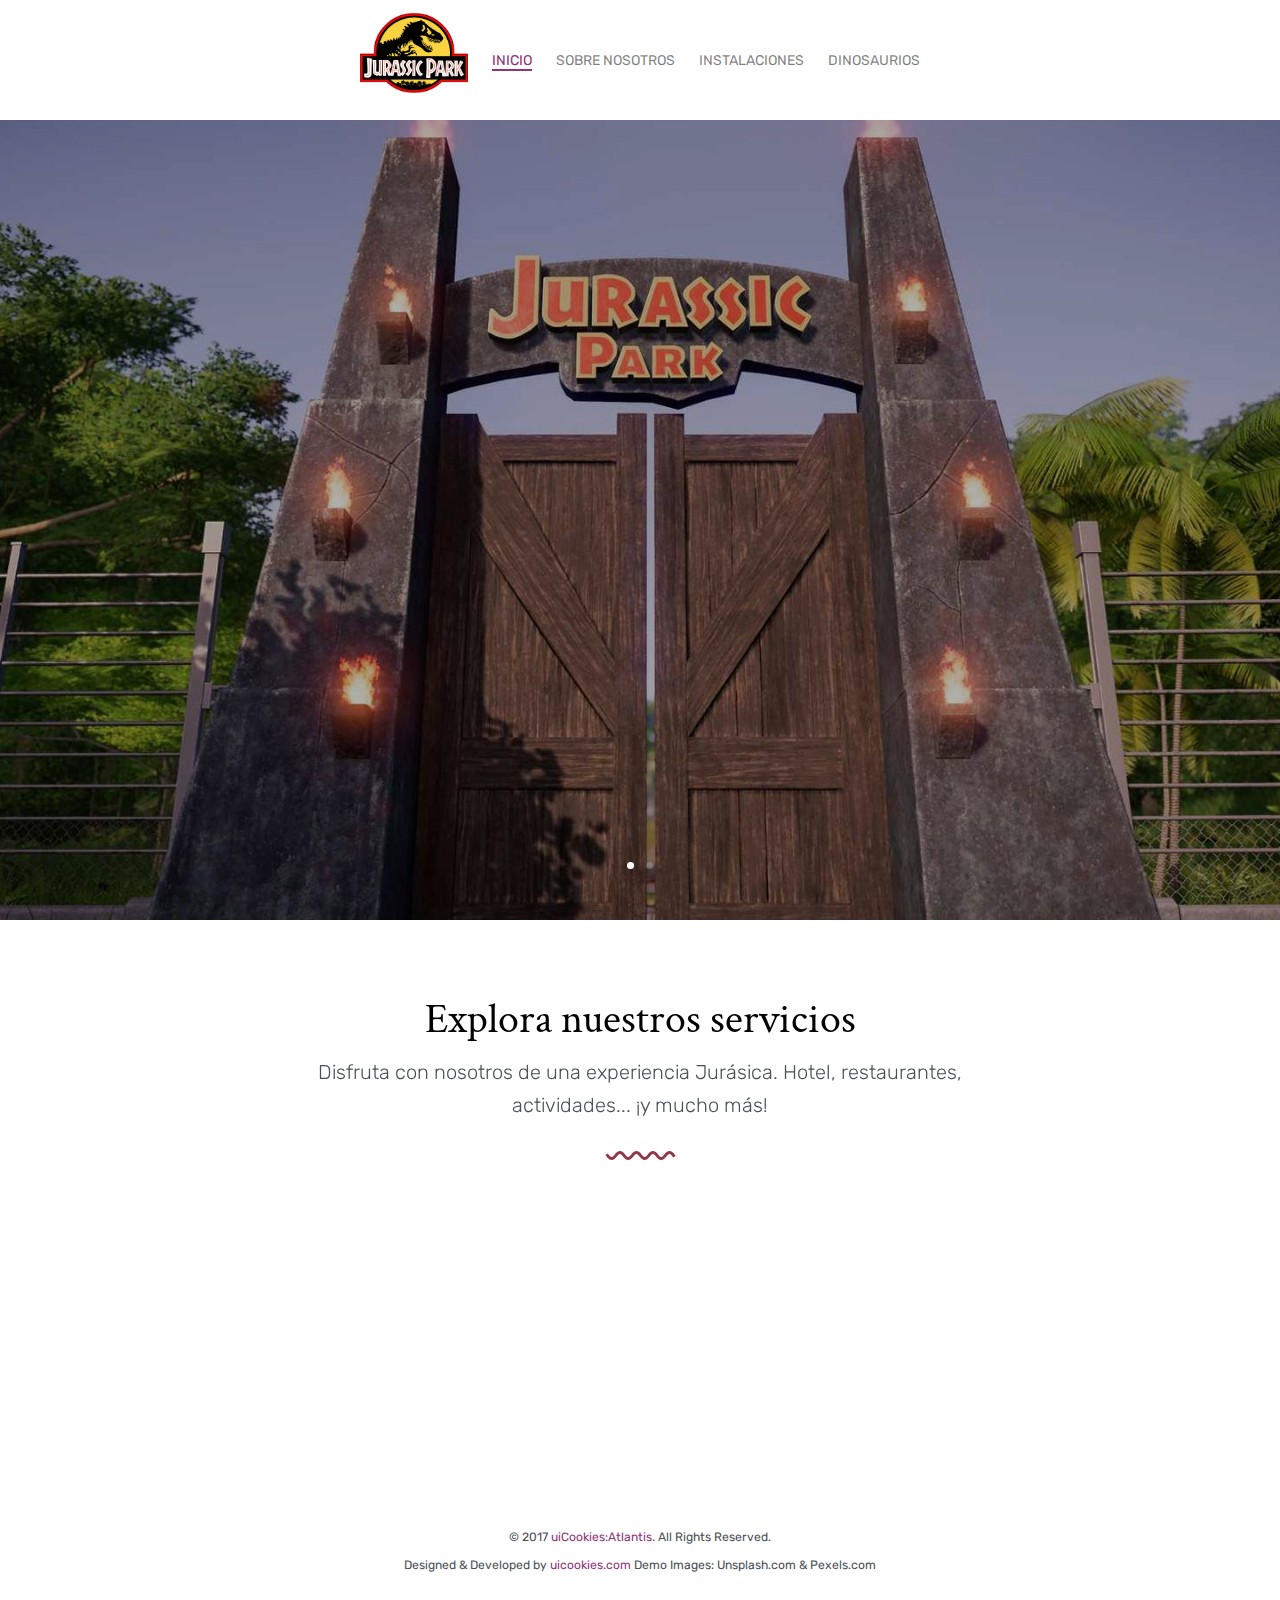
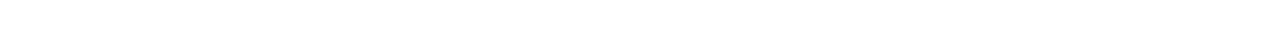
==== src/index.html @ 70ca5333 "Merge branch 'develop' of https://github.com/carlospabe/multimedia_prac3 into develop" ====
<!DOCTYPE html>

<html lang="en">
  <head>
    <meta charset="utf-8">
    <meta name="viewport" content="width=device-width, initial-scale=1">
    <title>Jurassic Park</title>

    <link href="https://fonts.googleapis.com/css?family=Crimson+Text:300,400,700|Rubik:300,400,700,900" rel="stylesheet">
    <link rel="stylesheet" href="css/styles-merged.css">
    <link rel="stylesheet" href="css/style.min.css">
    <link rel="stylesheet" href="css/custom.css">

    <!--[if lt IE 9]>
      <script src="js/vendor/html5shiv.min.js"></script>
      <script src="js/vendor/respond.min.js"></script>
    <![endif]-->
  </head>
  <body>

  <!-- START: header -->
  <header role="banner" class="probootstrap-header">
    <!-- <div class="container"> -->
    <div class="row">
        <img src="img/logo.png" class="probootstrap-logo visible-xs" height="40" alt="Logotipo de Jurassic Park">
        
        <a href="#" class="probootstrap-burger-menu visible-xs"><i>Menú</i></a>
        <div class="mobile-menu-overlay"></div>

        <nav role="navigation" class="probootstrap-nav hidden-xs">
          <ul class="probootstrap-main-nav">
            <li class="hidden-xs probootstrap-logo-center"><img src="img/logo.png" class="hires" height="80" alt="Logotipo de Jurassic Park"></a></li>
            <li class="active"><a href="index.html">Inicio</a></li>
            <li><a href="about.html">Sobre nosotros</a></li>
            <li><a href="facilities.html">Instalaciones</a></li>
            <li><a href="dinosaurs.html">Dinosaurios</a></li>
          </ul>
        </nav>
        </div>
    <!-- </div> -->
  </header>
  <!-- END: header -->

  <section class="probootstrap-slider flexslider">
    <ul class="slides">
       <li style="background-image: url(img/index_header_1.jpg);" class="overlay">
          <div class="container">
            <div class="row">
              <div class="col-md-10 col-md-offset-1">
                <div class="probootstrap-slider-text text-center">
                  <p><img src="img/curve_white.svg" class="seperator probootstrap-animate" alt="Free HTML5 Bootstrap Template"></p>
                  <h1 class="probootstrap-heading probootstrap-animate">¡Os damos la bienvenida a Jurassic Park!</h1>
                  <div class="probootstrap-animate probootstrap-sub-wrap">En lo más profundo de la Isla Nublar podréis admirar las maravillas que nos brinda la naturaleza de un pasado muy lejano... ¿o quizá no tanto?</div>
                </div>
              </div>
            </div>
          </div>
        </li>
        <li style="background-image: url(img/index_header_2.jpg);" class="overlay">
          <div class="container">
            <div class="row">
              <div class="col-md-10 col-md-offset-1">
                <div class="probootstrap-slider-text text-center">
                  <p><img src="img/curve_white.svg" class="seperator probootstrap-animate" alt="Free HTML5 Bootstrap Template"></p>
                  <h1 class="probootstrap-heading probootstrap-animate">Disfruta de una experiencia inolvidable</h1>
                  <div class="probootstrap-animate probootstrap-sub-wrap">No solo tenemos dinosaurios. ¡El resto de la isla es también algo que sin duda gozarás!</div>
                </div>
              </div>
            </div>
          </div>
          
        </li>
    </ul>
  </section>

  <section class="probootstrap-section">
    <div class="container">
      <div class="row mb30">
        <div class="col-md-8 col-md-offset-2 probootstrap-section-heading text-center">
          <h2>Explora nuestros servicios</h2>
          <p class="lead">Disfruta con nosotros de una experiencia Jurásica. Hotel, restaurantes, actividades... ¡y mucho más!</p>
          <p><img src="img/curve.svg" class="svg" alt="Free HTML5 Bootstrap Template"></p>
        </div>
      </div>
      <div class="row">
        <div class="col-md-4">
          <div class="service left-icon probootstrap-animate">
            <div class="icon">
              <img src="img/flaticon/svg/001-building.svg" class="svg" alt="Free HTML5 Bootstrap Template by uicookies.com">
            </div>
            <div class="text">
              <h3>Hotel 5 estrellas</h3>
              <p>En nuestro hotel podrás cargar las pilas para disfrutar al máximo de Jurassic Park</p>
            </div>  
          </div>
        </div>
        <div class="col-md-4">
          <div class="service left-icon probootstrap-animate">
            <div class="icon">
              <img src="img/flaticon/svg/003-restaurant.svg" class="svg" alt="Free HTML5 Bootstrap Template by uicookies.com">
            </div>
            <div class="text">
              <h3>Restaurantes</h3>
              <p>Nuestros restaurantes temáticos te haran perder la cabeza, pero no el apetito</p>
            </div>  
          </div>
        </div>
        <div class="col-md-4">
          <div class="service left-icon probootstrap-animate">
            <div class="icon">
              <img src="img/flaticon/svg/004-parking.svg" class="svg" alt="Free HTML5 Bootstrap Template by uicookies.com">
            </div>
            <div class="text">
              <h3>Comunicaciones</h3>
              <p>Jurassic Park está perfectamente comunicado con el aeropuerto de la Isla Nublar. ¡No hay excusa para no venir!</p>
            </div>  
          </div>
        </div>
      </div>
    </div>
  </section>

  <!-- START: footer -->
  <footer role="contentinfo" class="probootstrap-footer">
    <div class="container">
      <div class="row mt40">
        <div class="col-md-12 text-center">
          <p>
            <small>&copy; 2017 <a href="https://uicookies.com/" target="_blank">uiCookies:Atlantis</a>. All Rights Reserved. <br> Designed &amp; Developed by <a href="https://uicookies.com/" target="_blank">uicookies.com</a> Demo Images: Unsplash.com &amp; Pexels.com</small>
          </p>
          
        </div>
      </div>
    </div>
  </footer>
  <!-- END: footer -->

  <script src="js/scripts.min.js"></script>
  <script src="js/main.min.js"></script>
  <script src="js/custom.js"></script>


  </body>
</html>
---- src/css/style.min.css ----
/*!==============================
 * Theme Name: Atlantis
 * Theme URL: https://probootstrap.com/atlantis-hotel-free-html5-template-using-bootstrap-framework
 * Author: ProBootstrap.com
 * Author URL: https://probootstrap.com
 * License: Released for free under the Creative Commons Attribution 3.0 license (probootstrap.com/license)
 */body,html{overflow-x:hidden}@font-face{font-family:icomoon;src:url(../fonts/icomoon/icomoon.eot?1z9v6x);src:url(../fonts/icomoon/icomoon.eot?1z9v6x#iefix) format("embedded-opentype"),url(../fonts/icomoon/icomoon.ttf?1z9v6x) format("truetype"),url(../fonts/icomoon/icomoon.woff?1z9v6x) format("woff"),url(../fonts/icomoon/icomoon.svg?1z9v6x#icomoon) format("svg");font-weight:400;font-style:normal}html{font-size:1em}body{font-size:15px;font-weight:400;line-height:1.85;background:#fff;font-family:Rubik,sans-serif;color:#494F55}::selection{background:#000;color:#fff}::-moz-selection{background:#000;color:#fff}h1,h2,h3,h4{margin:1.414em 0 .5em;line-height:1.2;font-weight:300;font-family:"Crimson Text",serif;color:#000}h1{margin-top:0;font-size:3.998em}h2{font-size:2.827em}h3{font-size:1.999em}h4{font-size:1.414em}.font_small,small{font-size:.807em}figure,ol,p,ul{margin-bottom:1.3em}a{-webkit-transition:.3s all;transition:.3s all;color:#903479}a:active,a:focus,a:hover{color:#000;text-decoration:none}a.hover-reverse{color:#000}a.hover-reverse:active,a.hover-reverse:focus,a.hover-reverse:hover{color:#903479;text-decoration:none}.probootstrap-header{padding-top:20px;padding-bottom:20px;width:100%;z-index:4;top:0;background:#fff}.probootstrap-logo{float:left;color:#000;padding-left:15px;font-size:20px;display:block;text-transform:uppercase;font-weight:700;font-family:Rubik,sans-serif}.probootstrap-logo:active,.probootstrap-logo:focus,.probootstrap-logo:hover{color:#000}@media screen and (max-width:768px){.probootstrap-logo{padding-left:25px}}.probootstrap-logo-center{text-transform:uppercase;position:relative;top:-7px}.probootstrap-logo-center a{margin-right:20px;margin-left:20px;text-align:center;color:#000;display:inline-block;zoom:1}@media screen and (max-width:992px){.probootstrap-logo-center a{margin-left:0;margin-right:0}}.probootstrap-nav{margin-left:0;text-align:center;float:none}.probootstrap-mobile-menu-active .probootstrap-nav{text-align:left;position:fixed;display:block!important;overflow-y:auto;top:0;right:0;bottom:0;z-index:1100;height:100vh;width:300px;background:#000;padding:40px;-webkit-transition:.3s all ease-out;transition:.3s all ease-out;-webkit-transform:translateX(300px);transform:translateX(300px)}.probootstrap-mobile-menu-active .probootstrap-nav .extra-text{display:block;float:left;clear:both;margin-top:30px;color:#fff}.probootstrap-mobile-menu-active .probootstrap-nav .extra-text .social-buttons{padding:0;margin:0 0 20px}.probootstrap-mobile-menu-active .probootstrap-nav .extra-text .social-buttons li{display:inline-block;zoom:1;padding:0;margin:0}.probootstrap-mobile-menu-active .probootstrap-nav .extra-text .social-buttons li a{color:#fff;padding:10px}.probootstrap-mobile-menu-active .probootstrap-nav .extra-text .social-buttons li:first-child a{padding-left:0}.probootstrap-mobile-menu-active .probootstrap-nav .extra-text h5{text-transform:uppercase;letter-spacing:.1em;color:rgba(255,255,255,.5)}.probootstrap-mobile-menu-active.show .probootstrap-nav{-webkit-transform:translateX(0);transform:translateX(0)}.probootstrap-main-nav{margin:0;padding:0}.probootstrap-mobile-menu-active .probootstrap-main-nav{float:left;margin-top:40px;width:100%}.probootstrap-main-nav li{margin:0;padding:0 10px;list-style:none;display:inline;font-size:18px}.probootstrap-mobile-menu-active .probootstrap-main-nav li{margin-bottom:10px;padding-left:0;padding-right:0;display:block}.probootstrap-main-nav li a{text-transform:uppercase;padding:0;color:rgba(0,0,0,.5);font-size:14px}.probootstrap-mobile-menu-active .probootstrap-main-nav li a{margin-bottom:10px;padding:5px 0;display:block;line-height:1.5;color:rgba(255,255,255,.5);border-bottom:none!important}.probootstrap-main-nav li a:hover{color:#903479}.probootstrap-mobile-menu-active .probootstrap-main-nav li a:hover{color:#fff}.probootstrap-main-nav li.probootstrap-cta{margin-left:20px}.probootstrap-main-nav li.probootstrap-cta a{border:2px solid #fff;padding-right:20px;padding-left:20px;border-radius:4px}.probootstrap-main-nav li.probootstrap-cta a:hover{background:#fff;color:#903479}.probootstrap-mobile-menu-active .probootstrap-main-nav li.probootstrap-cta{margin-left:0;margin-top:20px}.probootstrap-mobile-menu-active .probootstrap-main-nav li.probootstrap-cta a{padding-top:2px;padding-bottom:2px}.probootstrap-main-nav li.active a{color:#903479;border-bottom:2px solid #903479}.probootstrap-main-nav li.active a:hover{color:#000}.probootstrap-mobile-menu-active .probootstrap-main-nav li.active a{border-bottom:none!important;color:#fff}.probootstrap-header-social{position:absolute;top:34px;right:60px}.probootstrap-header-social li{display:inline;list-style:none;margin-left:5px}.probootstrap-header-social li a{color:#fff}.mobile-menu-overlay{z-index:1099;position:fixed;top:0;bottom:0;left:0;right:0;width:100vw;height:100vh;background:rgba(0,0,0,.3);opacity:0;visibility:hidden;-webkit-transition:.3s all ease-out;transition:.3s all ease-out}.probootstrap-mobile-menu-active.show .mobile-menu-overlay{opacity:1;visibility:visible}.probootstrap-intro{background-size:cover;background-repeat:no-repeat;position:relative;top:0;height:100vh;overflow:hidden}.probootstrap-intro.probootstrap-intro-inner{height:500px}.probootstrap-intro .probootstrap-scroll-down{position:absolute;z-index:1;left:50%;-webkit-transform:translateX(-50%);transform:translateX(-50%);-webkit-transition:.9s all ease-out;transition:.9s all ease-out;bottom:20px;color:#fff;opacity:1;visibility:visible}.probootstrap-intro .probootstrap-scroll-down.probootstrap-sleep{bottom:-50px;opacity:0;visibility:hidden}.probootstrap-intro .probootstrap-intro-text{margin-top:300px}@media screen and (max-width:768px){.probootstrap-intro{background-position:center center}.probootstrap-intro .probootstrap-intro-text{height:inherit!important;margin-top:100px;padding-left:15px;padding-right:15px}}.probootstrap-intro.probootstrap-intro-inner .probootstrap-intro-text{margin-top:190px}.probootstrap-intro:before{z-index:1;position:absolute;display:none;top:0;left:0;right:0;bottom:0;content:"";background:#ddf0f3;background:-webkit-gradient(linear,left top,right top,from(#ddf0f3),to(#903479));background:linear-gradient(to right,#ddf0f3 0,#903479 100%);filter:progid:DXImageTransform.Microsoft.gradient( startColorstr=$firstcolor, endColorstr=$secondcolor, GradientType=1 );opacity:.8}.probootstrap-intro>.container,.probootstrap-intro>.container-fluid{position:relative;z-index:3}.probootstrap-intro h1{font-size:120px;text-transform:uppercase;color:#000;font-weight:900;line-height:100px;margin-bottom:0}.probootstrap-intro h1 span{font-weight:300;display:block}@media screen and (max-width:768px){.probootstrap-intro.probootstrap-intro-inner .probootstrap-intro-text{margin-top:150px}.probootstrap-intro{height:inherit!important;padding:7em 0}.probootstrap-intro h1{font-size:60px;line-height:60px}}.probootstrap-intro .probootstrap-subtitle{max-width:700px}.probootstrap-intro .probootstrap-subtitle h2{margin-top:0;color:rgba(0,0,0,.9);font-weight:300;font-family:"Crimson Text",serif;letter-spacing:.1em;text-transform:uppercase;position:relative;padding-bottom:10px}.probootstrap-intro .probootstrap-subtitle h2:before{content:"";position:absolute;bottom:0;left:0;width:50px;height:2px;background:#903479}.probootstrap-intro .probootstrap-subtitle h2 a{color:#000}.probootstrap-intro .probootstrap-subtitle h2 a:hover{color:rgba(0,0,0,.7)}.probootstrap-intro.probootstrap-intro-inner h1{font-size:100px;line-height:100px}@media screen and (max-width:768px){.probootstrap-intro.probootstrap-intro-inner h1{font-size:50px;line-height:50px}}.probootstrap-intro.probootstrap-intro-inner h2{font-size:30px}.probootstrap-watch-intro{font-size:23px;font-weight:300}.probootstrap-watch-intro a i{position:relative;top:2px;-webkit-transition:.3s all;transition:.3s all}.probootstrap-watch-intro a:hover i{margin-left:20px}.probootstrap-burger-menu{display:inline-block;width:18px;height:18px;cursor:pointer;text-decoration:none}.probootstrap-burger-menu i{position:relative;display:inline-block;width:18px;height:2px;color:#000;font:700 14px/.4 Helvetica,arial;text-transform:uppercase;text-indent:-55px;background:#000;-webkit-transition:all .2s ease-out;transition:all .2s ease-out}.probootstrap-burger-menu i::after,.probootstrap-burger-menu i::before{content:'';width:18px;height:2px;background:#000;position:absolute;left:0;-webkit-transition:all .2s ease-out;transition:all .2s ease-out}.probootstrap-burger-menu i::before{top:-7px}.probootstrap-burger-menu i::after{bottom:-7px}.probootstrap-burger-menu:hover i::before{top:-10px}.probootstrap-burger-menu:hover i::after{bottom:-10px}.probootstrap-burger-menu.active i{background:0 0}.probootstrap-burger-menu.active i::before{top:0;-webkit-transform:rotateZ(45deg);transform:rotateZ(45deg)}.probootstrap-burger-menu.active i::after{bottom:0;-webkit-transform:rotateZ(-45deg);transform:rotateZ(-45deg)}.probootstrap-mobile-menu-active.show .probootstrap-burger-menu i{color:#fff;background:#fff}.probootstrap-mobile-menu-active.show .probootstrap-burger-menu i:after,.probootstrap-mobile-menu-active.show .probootstrap-burger-menu i:before{background:#fff}.probootstrap-mobile-menu-active.show .probootstrap-burger-menu.active i{background:0 0}.probootstrap-burger-menu{position:absolute;top:26px;right:20px}.btn{border:none;border-radius:4px;padding:8px 15px}.btn:active{-webkit-transition:.2s all;transition:.2s all;-webkit-transform:scale(.95);transform:scale(.95);-webkit-box-shadow:none;box-shadow:none}.btn.btn-lg{line-height:1.5;padding:15px 20px}.btn.btn-primary{border:2px solid #903479;background:#903479;color:#fff}.btn.btn-primary:active,.btn.btn-primary:focus,.btn.btn-primary:hover{background:#6b265a;color:#fff;border:2px solid #6b265a}.btn.btn-primary:active,.btn.btn-primary:focus{outline:0;border:2px solid #6b265a}.btn.btn-ghost{background:0 0;border:2px solid #903479;color:#903479}.btn.btn-ghost:hover{background:#903479;color:#fff;border:2px solid #903479}.btn.btn-ghost:active,.btn.btn-ghost:focus{outline:0;background:0 0;color:#903479;border:2px solid #903479}.btn.btn-ghost.btn-ghost-white{background:0 0;border:2px solid #fff;color:#fff}.btn.btn-ghost.btn-ghost-white:hover{background:#fff;color:#903479}.btn.btn-ghost.btn-ghost-white:active,.btn.btn-ghost.btn-ghost-white:focus{outline:0;background:#fff;color:#903479;border:2px solid #fff}.btn.btn-black,.btn.btn-black:active,.btn.btn-black:focus,.btn.btn-black:hover{background:#000;border:1px solid #000;color:#fff}.btn.btn-black:active,.btn.btn-black:focus{outline:0}.probootstrap-section{padding:5em 0;position:relative;z-index:2}.probootstrap-section.probootstrap-section-sm{padding:3em 0}.probootstrap-section.probootstrap-border-top{border-top:1px solid rgba(0,0,0,.1)}.probootstrap-section.probootstrap-border-bottom{border-bottom:1px solid rgba(0,0,0,.1)}.probootstrap-section>.container.probootstrap-border-top{padding-top:50px;border-top:1px solid rgba(0,0,0,.1)}.probootstrap-section.probootstrap-section-colored,.probootstrap-section.probootstrap-section-dark{background:#ddf0f3;background:-webkit-gradient(linear,left top,right top,from(#ddf0f3),to(#903479));background:linear-gradient(to right,#ddf0f3 0,#903479 100%);filter:progid:DXImageTransform.Microsoft.gradient( startColorstr=$firstcolor, endColorstr=$secondcolor, GradientType=1 )}.probootstrap-section.probootstrap-section-colored .section-heading h2,.probootstrap-section.probootstrap-section-dark .section-heading h2{color:#fff}.probootstrap-section.probootstrap-section-colored .section-heading p,.probootstrap-section.probootstrap-section-dark .section-heading p{color:rgba(255,255,255,.6)}.probootstrap-section.probootstrap-section-colored p,.probootstrap-section.probootstrap-section-dark p{color:#fff}.probootstrap-section.probootstrap-section-dark{background:#f5f5f5;color:#000}.probootstrap-section.probootstrap-section-dark .section-heading h2{color:#000}.probootstrap-section.probootstrap-section-dark .section-heading p,.probootstrap-section.probootstrap-section-dark p{color:rgba(0,0,0,.6)}.probootstrap-section.probootstrap-bg-white{background:#fff}.probootstrap-section.probootstrap-bg{background-size:cover;background-repeat:no-repeat}.probootstrap-section.probootstrap-bg:before{position:absolute;content:"";background:rgba(0,0,0,.4);top:0;left:0;right:0;bottom:0}.probootstrap-section .heading-with-icon{color:#903479;font-size:24px}.probootstrap-section .heading-with-icon i{color:#903479}.probootstrap-section-heading h2{margin-top:0;margin-bottom:10px}@media screen and (max-width:768px){.probootstrap-section{padding:3em 0}.probootstrap-section-heading h2{font-size:30px}}.probootstrap-cta{padding:2em 0}.probootstrap-cta.probootstrap-light{background:#f5f5f5}.probootstrap-cta .probootstrap-cta-heading{font-size:24px;margin-top:10px;float:left;width:80%;margin-bottom:0}.probootstrap-cta .probootstrap-cta-heading span{font-size:16px}.probootstrap-cta .probootstrap-cta-button-wrap{width:20%;float:right;text-align:right}@media screen and (max-width:768px){.probootstrap-cta .probootstrap-cta-heading{margin-bottom:30px}.probootstrap-cta .probootstrap-cta-button-wrap,.probootstrap-cta .probootstrap-cta-heading{width:100%;text-align:left}}.probootstrap-relative{position:relative}.probootstrap-owl-navigation{margin:0;padding:0}.probootstrap-owl-navigation.absolute{position:absolute;top:2px}.probootstrap-owl-navigation.absolute.right{right:15px}@media screen and (max-width:768px){.probootstrap-owl-navigation.absolute{position:relative;margin-bottom:40px}.probootstrap-owl-navigation.absolute.right{margin-left:15px}}.probootstrap-owl-navigation.absolute.left{left:0}.probootstrap-owl-navigation li{display:inline-block;list-style:none;margin:0;padding:0}.probootstrap-owl-navigation li a{font-size:20px;padding:7px;background:#e6e5e5;color:#807f7f;border-radius:4px}.probootstrap-owl-navigation li a i{position:relative;top:1px}.probootstrap-owl-navigation li a:hover{background:#903479;color:#fff}.probootstrap-room{-webkit-transition:.3s all ease-out;transition:.3s all ease-out;margin-bottom:30px}.probootstrap-room h3{font-size:26px;line-height:24px;margin-bottom:0;margin-top:0}.probootstrap-room p{color:#7a7a7a}.probootstrap-room p strong{color:#000;font-weight:400}.probootstrap-room p:last-child{margin-bottom:0}.probootstrap-room .text{padding:20px;border:1px solid #e0e0e0}.probootstrap-room.fade{opacity:.4}.probootstrap-half{display:-webkit-box;display:-ms-flexbox;display:flex;-ms-flex-wrap:wrap;flex-wrap:wrap}.probootstrap-half .image,.probootstrap-half .text{width:50%}.probootstrap-half .image{background-size:cover;background-position:center center;background-repeat:no-repeat}.probootstrap-half .text{padding:100px;background:#903479}@media screen and (max-width:1000px){.probootstrap-half .image{height:300px;width:100%}.probootstrap-half .text{width:100%;padding:30px 15px;float:left}}.probootstrap-half .text h2{color:#fff}.probootstrap-half .text p{color:rgba(255,255,255,.5);line-height:1.5}.section-heading h2{font-size:2.074em;font-weight:300}.probootstrap-form .form-note-link,.probootstrap-form label{font-weight:400}.lead{line-height:1.65}.probootstrap-footer{padding:3em 0;position:relative}.probootstrap-footer .probootstrap-backtotop{position:absolute;top:-30px;left:50%;-webkit-transform:translateX(-50%);transform:translateX(-50%)}.probootstrap-footer .probootstrap-backtotop a{-webkit-box-shadow:0 2px 20px 0 rgba(0,0,0,.1);box-shadow:0 2px 20px 0 rgba(0,0,0,.1);display:inline-block;zoom:1;text-align:center;background:#fff;width:60px;height:60px;line-height:60px;border-radius:50%;border-bottom:none!important}.probootstrap-footer .probootstrap-backtotop a:active,.probootstrap-footer .probootstrap-backtotop a:focus,.probootstrap-footer .probootstrap-backtotop a:hover{color:#903479!important}.probootstrap-footer .border-top{padding-top:50px;border-top:1px solid rgba(255,255,255,.2)}@media screen and (max-width:768px){.probootstrap-footer{padding:3em 0}}.probootstrap-footer .probootstrap-footer-widget{float:left;width:100%;margin-bottom:30px}.probootstrap-footer .probootstrap-footer-widget h4{font-size:20px;margin-bottom:20px}.probootstrap-footer .probootstrap-footer-link{padding:0;margin:0}.probootstrap-footer .probootstrap-footer-link.float{float:left;margin-right:40px}@media screen and (max-width:992px){.probootstrap-footer .probootstrap-footer-link.float{margin-top:0;margin-left:0;margin-right:40px}}@media screen and (max-width:480px){.probootstrap-footer .probootstrap-footer-link.float{margin-top:0;margin-left:0;margin-right:0;width:100%}}.probootstrap-footer .probootstrap-footer-link li{list-style:none;padding:0;margin:0}.probootstrap-footer .probootstrap-back-to-top{text-align:right}@media screen and (max-width:768px){.probootstrap-footer .probootstrap-back-to-top{text-align:left;margin-top:30px}}.probootstrap-hover-overlay{position:relative;display:block;overflow:hidden;-webkit-transition:.7s all ease-out;transition:.7s all ease-out;margin-bottom:30px}.probootstrap-hover-overlay img{position:relative;z-index:1;-webkit-transition:.3s all ease-out;transition:.3s all ease-out}.probootstrap-hover-overlay:before{-webkit-transition:.3s all ease-out;transition:.3s all ease-out;content:"";top:0;left:0;right:0;bottom:0;position:absolute;background:rgba(0,0,0,.5);opacity:0;visibility:hidden;z-index:2}.probootstrap-hover-overlay .probootstrap-text-overlay{position:absolute;z-index:20;left:20px;top:20px;-webkit-transition:.4s all ease-out;transition:.4s all ease-out;opacity:0;visibility:hidden}.probootstrap-hover-overlay .probootstrap-text-overlay h3{color:#fff;margin-bottom:0;margin-top:0}.probootstrap-hover-overlay .probootstrap-text-overlay p{color:rgba(255,255,255,.8);font-size:12px;letter-spacing:.1em;text-transform:uppercase}.probootstrap-hover-overlay .probootstrap-text-overlay p:last-child{margin-bottom:0}.probootstrap-hover-overlay:hover:before{opacity:1;visibility:visible}.probootstrap-hover-overlay:hover .probootstrap-text-overlay{top:20px;opacity:1;visibility:visible}.probootstrap-hover-overlay:hover img{-webkit-transform:scale(1.1);transform:scale(1.1)}.probootstrap-block-image-text{background:#fff;margin-bottom:30px}.probootstrap-block-image-text figure{margin-bottom:0;position:relative}.probootstrap-block-image-text figure img{max-width:100%;margin-bottom:0}.probootstrap-block-image-text .actions{position:absolute;bottom:10px;right:0}.probootstrap-block-image-text .actions a{color:#fff;margin-right:10px}.probootstrap-block-image-text .text{padding:20px}.probootstrap-block-image-text .text h3{margin:0 0 10px;font-size:30px}.probootstrap-block-image-text .text h3 a{color:#000}.probootstrap-block-image-text .text h3 a:hover{color:#903479}.probootstrap-block-image-text .text p.dark{color:#999}.probootstrap-block-image-text .text p:last-child{margin-bottom:0}.post-meta{font-size:12px;text-transform:uppercase;color:#b3b2b2}.post-meta ul{padding:0;margin:0}.post-meta ul li{display:inline-block;list-style:none;margin-right:10px;margin-bottom:10px}.post-meta .review-rate{border-radius:4px;display:inline-block;zoom:1;margin-right:10px;padding:2px 3px;line-height:1;background:#000;color:#fff}.probootstrap-blog-list,.probootstrap-news-list,.probootstrap-product-list{padding:0;margin:0}.probootstrap-blog-list li,.probootstrap-news-list li,.probootstrap-product-list li{padding:0;margin:0 0 20px;list-style:none}.probootstrap-blog-list li a,.probootstrap-news-list li a,.probootstrap-product-list li a{color:#000;display:table}.probootstrap-blog-list li a .probootstrap-image,.probootstrap-blog-list li a .probootstrap-text,.probootstrap-news-list li a .probootstrap-image,.probootstrap-news-list li a .probootstrap-text,.probootstrap-product-list li a .probootstrap-image,.probootstrap-product-list li a .probootstrap-text{display:table-cell;vertical-align:top}.probootstrap-blog-list li a p,.probootstrap-news-list li a p,.probootstrap-product-list li a p{color:#7e8890;line-height:1.4}.probootstrap-blog-list li a .probootstrap-image,.probootstrap-news-list li a .probootstrap-image,.probootstrap-product-list li a .probootstrap-image{width:80px}.probootstrap-blog-list li a .probootstrap-image img,.probootstrap-news-list li a .probootstrap-image img,.probootstrap-product-list li a .probootstrap-image img{border-radius:2px}.probootstrap-blog-list li a .probootstrap-text,.probootstrap-news-list li a .probootstrap-text,.probootstrap-product-list li a .probootstrap-text{padding-left:20px}.probootstrap-blog-list li a .probootstrap-text .meta,.probootstrap-news-list li a .probootstrap-text .meta,.probootstrap-product-list li a .probootstrap-text .meta{display:block;color:#ccc}.probootstrap-blog-list li a .probootstrap-text h4,.probootstrap-news-list li a .probootstrap-text h4,.probootstrap-product-list li a .probootstrap-text h4{font-size:20px;margin:0;color:#000}.link-with-icon,.probootstrap-blog-list li a:hover h4,.probootstrap-news-list li a:hover h4,.probootstrap-product-list li a:hover h4{color:#903479}.link-with-icon i{position:relative;top:2px;opacity:0;visibility:hidden;-webkit-transition:.3s all;transition:.3s all;left:-20px}.link-with-icon:focus,.link-with-icon:hover{color:#6b265a}.link-with-icon:focus i,.link-with-icon:hover i{position:relative;top:2px;left:0;opacity:1;visibility:visible}.link-with-icon.white,.link-with-icon.white:hover{color:#fff}.probootstrap-footer-social{padding:0;margin:0}.probootstrap-footer-social li{display:inline;padding:0;margin:0;list-style:none}.probootstrap-footer-social li a{padding:10px;font-size:22px}.probootstrap-footer-social li:first-child>a{padding-left:0}.nav-pills.probootstrap-center,.nav-tabs.probootstrap-center{text-align:center}.nav-pills.probootstrap-center>li,.nav-tabs.probootstrap-center>li{float:none;display:inline-block;zoom:1}.nav-pills.probootstrap-tabs>li>a,.nav-tabs.probootstrap-tabs>li>a{border-radius:0;padding:20px 30px;background:#903479;color:#fff;font-size:16px;border:none!important}@media screen and (max-width:480px){.nav-pills.probootstrap-center>li,.nav-pills.probootstrap-tabs>li>a,.nav-tabs.probootstrap-center>li,.nav-tabs.probootstrap-tabs>li>a{width:100%;display:block}}.nav-pills.probootstrap-tabs>li>a:hover,.nav-tabs.probootstrap-tabs>li>a:hover{background:#7d2d69}.nav-pills.probootstrap-tabs>li>a:active,.nav-pills.probootstrap-tabs>li>a:focus,.nav-tabs.probootstrap-tabs>li>a:active,.nav-tabs.probootstrap-tabs>li>a:focus{outline:0}.nav-pills.probootstrap-tabs>li.active>a,.nav-tabs.probootstrap-tabs>li.active>a{background:#fff;color:#000}.nav-pills.probootstrap-tabs.no-border,.nav-tabs.probootstrap-tabs.no-border{border-bottom:none}.probootstrap-tab-style-1{position:absolute;bottom:1px;width:100%}@media screen and (max-width:768px){.probootstrap-tab-section{padding-bottom:0!important}.probootstrap-tab-style-1{position:relative}}.service{margin-bottom:30px;float:left;width:100%;padding:40px;border:1px solid rgba(0,0,0,.1)}.service .icon{display:block;margin-bottom:30px}.service .icon i{font-size:40px;color:#903479}.service h3{font-size:22px;margin-bottom:20px;margin-top:0}.service p{font-size:15px}.service.left-icon{padding:0;border:none;margin-bottom:20px!important}.service.left-icon .icon,.service.left-icon .text{display:table-cell;vertical-align:top}.service.left-icon .icon{width:70px;position:relative;top:0}.service.left-icon .icon img{max-width:100%}.service.left-icon .icon i{font-size:40px}.service.left-icon .icon .svg{fill:#903479}.service.left-icon .text{display:table-cell;padding-left:30px}.service.left-icon h3{font-size:22px;margin-bottom:20px}.service.left-icon p{font-size:14px}.service.left-icon p:last-child{margin-bottom:0}.service.left-icon.left-icon-sm .icon{width:60px}.service.left-icon.left-icon-sm .text{padding-left:0}.service.hover_service{-webkit-transition:.3s all;transition:.3s all}.service.hover_service:focus,.service.hover_service:hover{-webkit-box-shadow:0 2px 20px 0 rgba(0,0,0,.1);box-shadow:0 2px 20px 0 rgba(0,0,0,.1);border:1px solid transparent}.probootstrap-form{margin-bottom:50px}.probootstrap-form.probootstrap-form-box{background:#fff;padding:60px;-webkit-box-shadow:18px 17px 104px -24px rgba(0,0,0,.1);box-shadow:18px 17px 104px -24px rgba(0,0,0,.1)}@media screen and (max-width:768px){.probootstrap-form.probootstrap-form-box{padding:20px}}.probootstrap-form .form-note-link a{color:#bfbfbf}.probootstrap-form .form-note-link a:active,.probootstrap-form .form-note-link a:focus,.probootstrap-form .form-note-link a:hover{color:#404040}.probootstrap-form .form-control{height:46px;-webkit-box-shadow:none;box-shadow:none;font-size:16px;-webkit-appearance:none;-moz-appearance:none;appearance:none;border:2px solid #e6e5e5;background:#fafafa;-webkit-transition:.3s all ease-out;transition:.3s all ease-out}.probootstrap-form .form-control:active,.probootstrap-form .form-control:focus{-webkit-box-shadow:none;box-shadow:none;border-color:#903479;background:#fff}.probootstrap-form .form-group .form-field{position:relative}.probootstrap-form .form-group .form-field .icon{position:absolute;top:15px;right:20px}.probootstrap-form .form-group .form-field .form-control{padding-right:50px}.probootstrap-form textarea.form-control{height:inherit;resize:vertical}.probootstrap-animate{opacity:0;visibility:hidden}.probootstrap-contact-info,.with-icon{padding:0;margin:0 0 30px}.probootstrap-contact-info li,.with-icon li{padding:0;margin:20px 0 15px;list-style:none;line-height:24px;display:table}.probootstrap-contact-info li>i,.probootstrap-contact-info li>span,.with-icon li>i,.with-icon li>span{vertical-align:top;display:table-cell}.probootstrap-contact-info li>i,.with-icon li>i{font-size:20px;position:relative;top:4px;width:30px}.with-icon li i{top:4px;font-size:15px}.with-icon.colored i{color:#903479}.flexslider,.flexslider .slides>li,.slider-height{height:800px;overflow:hidden}.lead{font-size:20px}.flexslider{position:relative;z-index:2;background:0 0;border:none;margin:0;border-radius:0;color:rgba(255,255,255,.7)}.flexslider .seperator{max-width:auto;width:auto!important;margin:0 auto}.flexslider .probootstrap-heading{color:#fff;font-weight:300;font-size:50px;line-height:60px;font-family:"Crimson Text",serif}.flexslider .probootstrap-sub-wrap{max-width:700px;text-align:left;font-size:18px;line-height:1.5}.flexslider .text-center .probootstrap-sub-wrap{margin:0 auto;text-align:center}.flexslider .probootstrap-slider-text{margin-top:300px}@media screen and (max-width:480px){.flexslider,.flexslider .slides>li,.slider-height{height:inherit;height:500px}.flexslider .probootstrap-slider-text{margin-top:100px}}.flexslider.probootstrap-inner{height:500px}.flexslider.probootstrap-inner .probootstrap-slider-text{margin-top:150px}.flexslider .slides>li{background-size:cover;background-position:center center;background-repeat:none}.flexslider .slides>li.overlay:before{content:"";background:rgba(0,0,0,.3);position:absolute;top:0;left:0;right:0;bottom:0}.flexslider .flex-control-paging{position:absolute;bottom:30px;z-index:20}@media screen and (max-width:480px){.flexslider.probootstrap-inner .probootstrap-slider-text{margin-top:100px}.flexslider .flex-direction-nav{display:none}}.flexslider .flex-direction-nav a{text-decoration:none;display:block;width:30px;height:30px;position:absolute;top:50%;-webkit-transform:translateY(-50%);transform:translateY(-50%);z-index:10;overflow:hidden;opacity:0;cursor:pointer;-webkit-transition:all .3s ease-in-out;transition:all .3s ease-in-out;border:2px solid rgba(255,255,255,.9);border-radius:50%;padding:30px}.flexslider .flex-direction-nav a:active,.flexslider .flex-direction-nav a:focus,.flexslider .flex-direction-nav a:hover{outline:0}.flexslider .flex-direction-nav a:before{font-family:icomoon;speak:none;font-style:normal;font-weight:400;font-variant:normal;text-transform:none;line-height:1;-webkit-font-smoothing:antialiased;-moz-osx-font-smoothing:grayscale;position:absolute;content:"\e929";-webkit-transition:.3s all;transition:.3s all;font-size:30px;display:inline-block;color:#fff;left:50%;top:50%;-webkit-transform:translate(-50%,-50%);transform:translate(-50%,-50%)}.flexslider .flex-direction-nav a.flex-next:before{content:"\e92a";left:50%;top:50%;-webkit-transform:translate(-50%,-50%);transform:translate(-50%,-50%)}.flex-direction-nav .flex-prev{left:50px}.flex-direction-nav .flex-next{right:50px;text-align:right}.flexslider:hover .flex-direction-nav .flex-prev{opacity:.7;left:60px}.flexslider:hover .flex-direction-nav .flex-next:hover,.flexslider:hover .flex-direction-nav .flex-prev:hover{opacity:1;background:rgba(255,255,255,.3)}.flexslider:hover .flex-direction-nav .flex-next{opacity:.7;right:60px}.flex-control-paging li a{width:7px;height:7px;display:block;background:rgba(255,255,255,.2);cursor:pointer;text-indent:-9999px;-webkit-box-shadow:none;-o-box-shadow:none;box-shadow:none;-webkit-transition:.3s all;transition:.3s all}.flex-control-paging li a:hover{background:#333;background:rgba(255,255,255,.7)}.flex-control-paging li a.flex-active{background:#fff;cursor:default}.owl-carousel{margin-bottom:100px}.owl-carousel.border-rounded .item{border:1px solid rgba(0,0,0,.1);border-radius:4px;overflow:hidden}.owl-carousel .owl-controls,.owl-carousel-posts .owl-controls{margin-top:0}.owl-carousel .owl-controls .owl-nav .owl-next,.owl-carousel .owl-controls .owl-nav .owl-prev,.owl-carousel-posts .owl-controls .owl-nav .owl-next,.owl-carousel-posts .owl-controls .owl-nav .owl-prev{top:50%;-webkit-transform:translateY(-50%);transform:translateY(-50%);z-index:9999;position:absolute;-webkit-transition:.2s all;transition:.2s all}.owl-carousel-posts .owl-controls .owl-nav .owl-next,.owl-carousel-posts .owl-controls .owl-nav .owl-prev{top:24%}.owl-carousel .owl-controls .owl-nav .owl-next,.owl-carousel-posts .owl-controls .owl-nav .owl-next{right:20px}.owl-carousel .owl-controls .owl-nav .owl-prev,.owl-carousel-posts .owl-controls .owl-nav .owl-prev{left:20px}.owl-carousel-fullwidth .owl-controls .owl-nav .owl-next i,.owl-carousel-fullwidth .owl-controls .owl-nav .owl-next:hover i,.owl-carousel-fullwidth .owl-controls .owl-nav .owl-prev i,.owl-carousel-fullwidth .owl-controls .owl-nav .owl-prev:hover i,.owl-carousel-posts .owl-controls .owl-nav .owl-next i,.owl-carousel-posts .owl-controls .owl-nav .owl-next:hover i,.owl-carousel-posts .owl-controls .owl-nav .owl-prev i,.owl-carousel-posts .owl-controls .owl-nav .owl-prev:hover i{color:#000}.owl-carousel-fullwidth.fh5co-light-arrow .owl-controls .owl-nav .owl-next i,.owl-carousel-fullwidth.fh5co-light-arrow .owl-controls .owl-nav .owl-next:hover i,.owl-carousel-fullwidth.fh5co-light-arrow .owl-controls .owl-nav .owl-prev i,.owl-carousel-fullwidth.fh5co-light-arrow .owl-controls .owl-nav .owl-prev:hover i{color:#fff}.owl-theme .owl-controls .owl-nav [class*=owl-]{background:0 0!important}.owl-theme .owl-controls .owl-nav [class*=owl-] i{font-size:24px;background:rgba(0,0,0,.7)!important;padding:12px;-webkit-transition:.5s all;transition:.5s all}.mfp-no-margins .mfp-container,.mfp-no-margins img.mfp-img{padding:0}.owl-theme .owl-controls .owl-nav [class*=owl-]:focus i,.owl-theme .owl-controls .owl-nav [class*=owl-]:hover i{background:rgba(0,0,0,.7)!important}.owl-theme .owl-dots{position:absolute;bottom:-30px;width:100%;text-align:center}.owl-carousel-fullwidth.owl-theme .owl-dots,.owl-work.owl-theme .owl-dots{bottom:-30px;margin-bottom:-2.5em}.owl-theme .owl-dots .owl-dot span{width:8px;height:8px;background:rgba(0,0,0,.2);-webkit-transition:.2s all;transition:.2s all;border:2px solid transparent}.owl-theme .owl-dots .owl-dot span:hover{background:0 0;border:2px solid rgba(0,0,0,.2)}.owl-theme .owl-dots .owl-dot.active span,.owl-theme .owl-dots .owl-dot:hover span{background:0 0;border:2px solid #000}.probootstrap-testimonial:before{background:rgba(0,0,0,.7)!important}.probootstrap-testimonial .section-heading p{color:rgba(255,255,255,.9)!important}.probootstrap-testimonial .owl-theme .owl-dots .owl-dot span{background:rgba(255,255,255,.2)}.probootstrap-testimonial .owl-theme .owl-dots .owl-dot span:hover{background:0 0;border:2px solid rgba(255,255,255,.2)}.probootstrap-testimonial .owl-theme .owl-dots .owl-dot.active span,.probootstrap-testimonial .owl-theme .owl-dots .owl-dot:hover span{background:0 0;border:2px solid #fff}.mfp-fade.mfp-bg{opacity:0;-webkit-transition:all .15s ease-out;transition:all .15s ease-out}.mfp-fade.mfp-bg.mfp-ready{opacity:.8}.mfp-fade.mfp-bg.mfp-removing{opacity:0}.mfp-fade.mfp-wrap .mfp-content{opacity:0;-webkit-transition:all .15s ease-out;transition:all .15s ease-out}.mfp-fade.mfp-wrap.mfp-ready .mfp-content{opacity:1}.mfp-fade.mfp-wrap.mfp-removing .mfp-content{opacity:0}.image-link{cursor:-webkit-zoom-in;cursor:zoom-in}.mfp-with-zoom .mfp-container,.mfp-with-zoom.mfp-bg{opacity:0;-webkit-backface-visibility:hidden;-webkit-transition:all .3s ease-out;transition:all .3s ease-out}.mfp-with-zoom.mfp-ready .mfp-container{opacity:1}.mfp-with-zoom.mfp-ready.mfp-bg{opacity:.8}.mfp-with-zoom.mfp-removing .mfp-container,.mfp-with-zoom.mfp-removing.mfp-bg{opacity:0}.mfp-no-margins .mfp-figure:after{top:0;bottom:0}.mfp-title{text-align:center;padding:6px 0}.image-source-link{color:#DDD}.probootstrap-gutter0>div[class*=col-]{padding-right:0;padding-left:0}@media screen and (max-width:480px){.probootstrap-gutter0>div[class*=col-]{padding-right:0;padding-left:0}.probootstrap-gutter10>div[class*=col-]{padding-right:5px;padding-left:5px}}.probootstrap-gutter10>div[class*=col-]{padding-right:5px;padding-left:5px}.probootstrap-gutter40>div[class*=col-]{padding-right:20px;padding-left:20px}@media screen and (max-width:480px){.probootstrap-gutter40>div[class*=col-]{padding-right:15px;padding-left:15px}}.probootstrap-gutter60>div[class*=col-]{padding-right:30px;padding-left:30px}.mb0{margin-bottom:0!important}.mb10{margin-bottom:10px!important}.mb20{margin-bottom:20px!important}.mb30{margin-bottom:30px!important}.mb40{margin-bottom:40px!important}.mb50{margin-bottom:50px!important}.mb60{margin-bottom:60px!important}.mb70{margin-bottom:70px!important}.mb80{margin-bottom:80px!important}.mb90{margin-bottom:90px!important}.mb100{margin-bottom:100px!important}.mt0{margin-top:0!important}.mt10{margin-top:10px!important}.mt20{margin-top:20px!important}.mt30{margin-top:30px!important}.mt40{margin-top:40px!important}.mt50{margin-top:50px!important}.mt60{margin-top:60px!important}.mt70{margin-top:70px!important}.mt80{margin-top:80px!important}.mt90{margin-top:90px!important}.mt100{margin-top:100px!important}.pb0{padding-bottom:0!important}.probootstrap-black-color{color:#000!important}.probootstrap-white-color{color:#fff!important}.probootstrap-primary-color{color:#903479!important}.probootstrap-secondary-color{color:#ddf0f3!important}@media screen and (max-width:768px){.owl-theme .owl-controls .owl-nav{display:none}.img-sm-responsive,.img-xs-responsive{max-width:100%}}@media screen and (max-width:480px){.probootstrap-gutter60>div[class*=col-]{padding-right:15px;padding-left:15px}.col-xxs-12{float:none;width:100%}}
---- src/css/custom.css ----
/* Your custom css code goes here */
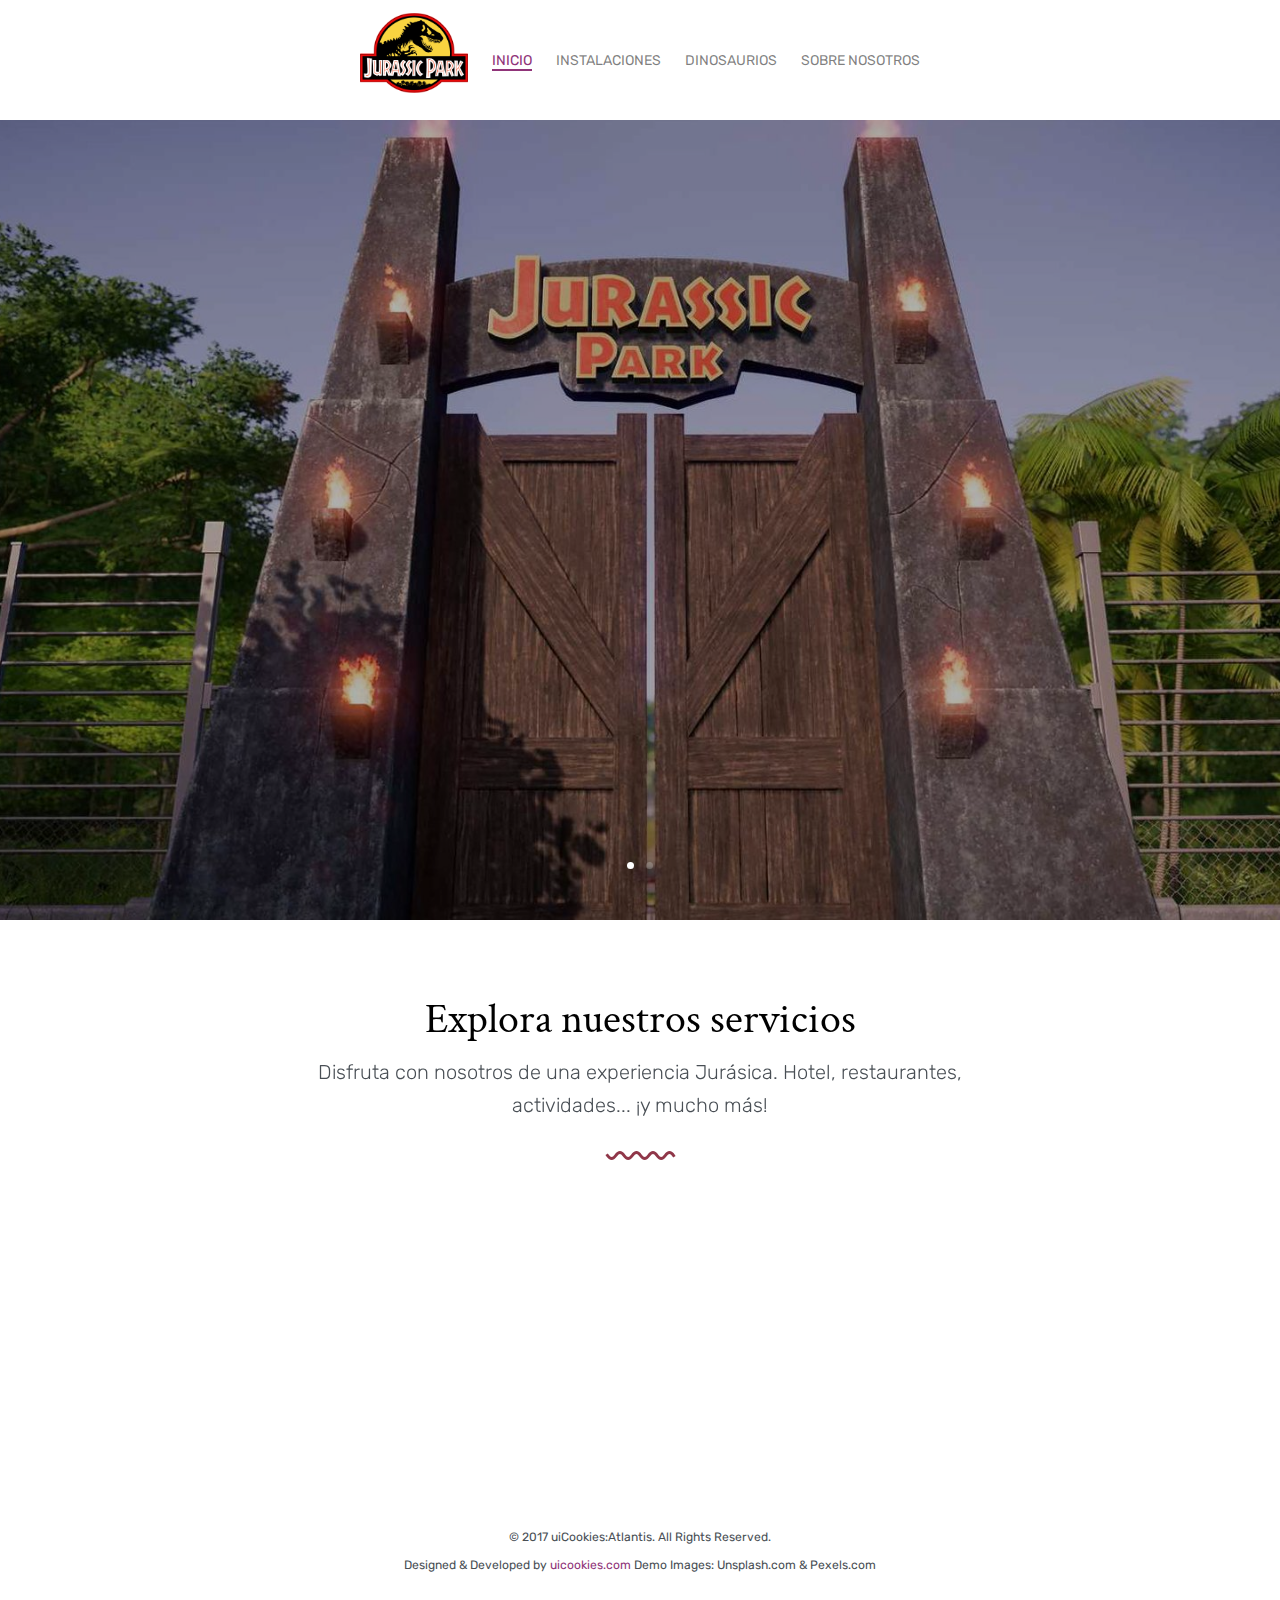
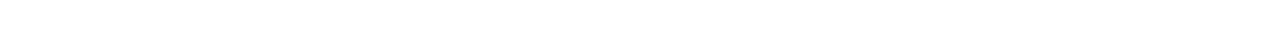
==== commit dce825c2: "Merge branch 'develop' of https://github.com/carlospabe/multimedia_prac3 into develop" ====
--- a/src/index.html
+++ b/src/index.html
@@ -8,7 +8,7 @@
 
     <link href="https://fonts.googleapis.com/css?family=Crimson+Text:300,400,700|Rubik:300,400,700,900" rel="stylesheet">
     <link rel="stylesheet" href="css/styles-merged.css">
-    <link rel="stylesheet" href="css/style.min.css">
+    <link rel="stylesheet" href="css/style.css">
     <link rel="stylesheet" href="css/custom.css">
 
     <!--[if lt IE 9]>
@@ -31,9 +31,9 @@
           <ul class="probootstrap-main-nav">
             <li class="hidden-xs probootstrap-logo-center"><img src="img/logo.png" class="hires" height="80" alt="Logotipo de Jurassic Park"></a></li>
             <li class="active"><a href="index.html">Inicio</a></li>
-            <li><a href="about.html">Sobre nosotros</a></li>
             <li><a href="facilities.html">Instalaciones</a></li>
             <li><a href="dinosaurs.html">Dinosaurios</a></li>
+            <li><a href="about.html">Sobre nosotros</a></li>
           </ul>
         </nav>
         </div>
@@ -126,7 +126,10 @@
       <div class="row mt40">
         <div class="col-md-12 text-center">
           <p>
-            <small>&copy; 2017 <a href="https://uicookies.com/" target="_blank">uiCookies:Atlantis</a>. All Rights Reserved. <br> Designed &amp; Developed by <a href="https://uicookies.com/" target="_blank">uicookies.com</a> Demo Images: Unsplash.com &amp; Pexels.com</small>
+            <small>
+              &copy; 2017 uiCookies:Atlantis</a>. All Rights Reserved. <br> 
+              Designed &amp; Developed by <a href="https://uicookies.com/" target="_blank">uicookies.com</a> Demo Images: Unsplash.com &amp; Pexels.com
+            </small>
           </p>
           
         </div>
--- a/src/css/style.css
+++ b/src/css/style.css
@@ -0,0 +1,2269 @@
+/*!==============================
+ * Theme Name: Atlantis
+ * Theme URL: https://probootstrap.com/atlantis-hotel-free-html5-template-using-bootstrap-framework
+ * Author: ProBootstrap.com
+ * Author URL: https://probootstrap.com
+ * License: Released for free under the Creative Commons Attribution 3.0 license (probootstrap.com/license)
+ */
+@font-face {
+  font-family: 'icomoon';
+  src: url("../fonts/icomoon/icomoon.eot?1z9v6x");
+  src: url("../fonts/icomoon/icomoon.eot?1z9v6x#iefix") format("embedded-opentype"), url("../fonts/icomoon/icomoon.ttf?1z9v6x") format("truetype"), url("../fonts/icomoon/icomoon.woff?1z9v6x") format("woff"), url("../fonts/icomoon/icomoon.svg?1z9v6x#icomoon") format("svg");
+  font-weight: normal;
+  font-style: normal;
+}
+
+html {
+  overflow-x: hidden;
+  font-size: 1em;
+}
+
+body {
+  overflow-x: hidden;
+  font-size: 15px;
+  font-weight: 400;
+  line-height: 1.85;
+  background: #ffffff;
+  font-family: "Rubik", sans-serif;
+  color: #494F55;
+}
+
+::-moz-selection {
+  background: #000000;
+  color: #ffffff;
+}
+
+::selection {
+  background: #000000;
+  color: #ffffff;
+}
+
+::-moz-selection {
+  background: #000000;
+  color: #ffffff;
+}
+
+h1, h2, h3, h4 {
+  margin: 1.414em 0 0.5em;
+  font-weight: inherit;
+  line-height: 1.2;
+  font-weight: 300;
+  font-family: "Crimson Text", serif;
+  color: #000000;
+}
+
+h1 {
+  margin-top: 0;
+  font-size: 3.998em;
+}
+
+h2 {
+  font-size: 2.827em;
+}
+
+h3 {
+  font-size: 1.999em;
+}
+
+h4 {
+  font-size: 1.414em;
+}
+
+small, .font_small {
+  font-size: 0.807em;
+}
+
+p, ul, ol, figure {
+  margin-bottom: 1.3em;
+}
+
+a {
+  -webkit-transition: .3s all;
+  transition: .3s all;
+  color: #903479;
+}
+
+a:hover, a:focus, a:active {
+  color: black;
+  text-decoration: none;
+}
+
+a.hover-reverse {
+  color: #000000;
+}
+
+a.hover-reverse:hover, a.hover-reverse:focus, a.hover-reverse:active {
+  color: #903479;
+  text-decoration: none;
+}
+
+.probootstrap-header {
+  padding-top: 20px;
+  padding-bottom: 20px;
+  width: 100%;
+  z-index: 4;
+  top: 0;
+  background: #ffffff;
+}
+
+.probootstrap-logo {
+  float: left;
+  color: #000000;
+  padding-left: 15px;
+  font-size: 20px;
+  display: block;
+  text-transform: uppercase;
+  font-weight: 700;
+  font-family: "Rubik", sans-serif;
+}
+
+.probootstrap-logo:hover, .probootstrap-logo:focus, .probootstrap-logo:active {
+  color: #000000;
+}
+
+@media screen and (max-width: 768px) {
+  .probootstrap-logo {
+    padding-left: 25px;
+  }
+}
+
+.probootstrap-logo-center {
+  text-transform: uppercase;
+  position: relative;
+  top: -7px;
+}
+
+.probootstrap-logo-center a {
+  margin-right: 20px;
+  margin-left: 20px;
+  text-align: center;
+  color: #000000;
+  display: inline-block;
+  *display: inline;
+  zoom: 1;
+}
+
+@media screen and (max-width: 992px) {
+  .probootstrap-logo-center a {
+    margin-left: 0;
+    margin-right: 0;
+  }
+}
+
+.probootstrap-nav {
+  margin-left: 0px;
+  text-align: center;
+  float: none;
+}
+
+.probootstrap-mobile-menu-active .probootstrap-nav {
+  text-align: left;
+  position: fixed;
+  display: block !important;
+  overflow-y: auto;
+  top: 0;
+  right: 0;
+  bottom: 0;
+  padding-right: 0;
+  z-index: 1100;
+  height: 100vh;
+  width: 300px;
+  background: #000000;
+  padding: 40px;
+  -webkit-transition: .3s all ease-out;
+  transition: .3s all ease-out;
+  -webkit-transform: translateX(300px);
+  transform: translateX(300px);
+}
+
+.probootstrap-mobile-menu-active .probootstrap-nav .extra-text {
+  display: block;
+  float: left;
+  clear: both;
+  margin-top: 30px;
+  color: #ffffff;
+}
+
+.probootstrap-mobile-menu-active .probootstrap-nav .extra-text .social-buttons {
+  padding: 0;
+  margin: 0 0 20px 0;
+}
+
+.probootstrap-mobile-menu-active .probootstrap-nav .extra-text .social-buttons li {
+  display: inline-block;
+  *display: inline;
+  zoom: 1;
+  padding: 0;
+  margin: 0;
+}
+
+.probootstrap-mobile-menu-active .probootstrap-nav .extra-text .social-buttons li a {
+  color: #ffffff;
+  padding: 10px;
+}
+
+.probootstrap-mobile-menu-active .probootstrap-nav .extra-text .social-buttons li:first-child a {
+  padding-left: 0;
+}
+
+.probootstrap-mobile-menu-active .probootstrap-nav .extra-text h5 {
+  text-transform: uppercase;
+  letter-spacing: .1em;
+  color: rgba(255, 255, 255, 0.5);
+}
+
+.probootstrap-mobile-menu-active.show .probootstrap-nav {
+  -webkit-transform: translateX(0px);
+  transform: translateX(0px);
+}
+
+.probootstrap-main-nav {
+  margin: 0;
+  padding: 0;
+}
+
+.probootstrap-mobile-menu-active .probootstrap-main-nav {
+  float: left;
+  margin-top: 40px;
+  width: 100%;
+}
+
+.probootstrap-main-nav li {
+  margin: 0;
+  padding: 0 10px;
+  list-style: none;
+  display: inline;
+  font-size: 18px;
+}
+
+.probootstrap-mobile-menu-active .probootstrap-main-nav li {
+  margin-bottom: 10px;
+  display: block;
+  padding-left: 0;
+  padding-right: 0;
+}
+
+.probootstrap-main-nav li a {
+  text-transform: uppercase;
+  padding: 0px 0;
+  color: rgba(0, 0, 0, 0.5);
+  font-size: 14px;
+}
+
+.probootstrap-mobile-menu-active .probootstrap-main-nav li a {
+  margin-bottom: 10px;
+  padding: 5px 0;
+  display: block;
+  line-height: 1.5;
+  color: rgba(255, 255, 255, 0.5);
+}
+
+.probootstrap-main-nav li a:hover {
+  color: #903479;
+}
+
+.probootstrap-mobile-menu-active .probootstrap-main-nav li a {
+  border-bottom: none !important;
+}
+
+.probootstrap-mobile-menu-active .probootstrap-main-nav li a:hover {
+  color: #ffffff;
+}
+
+.probootstrap-main-nav li.probootstrap-cta {
+  margin-left: 20px;
+}
+
+.probootstrap-main-nav li.probootstrap-cta a {
+  border: 2px solid #ffffff;
+  padding-right: 20px;
+  padding-left: 20px;
+  border-radius: 4px;
+}
+
+.probootstrap-main-nav li.probootstrap-cta a:hover {
+  background: #ffffff;
+  color: #903479;
+}
+
+.probootstrap-mobile-menu-active .probootstrap-main-nav li.probootstrap-cta {
+  margin-left: 0px;
+  margin-top: 20px;
+}
+
+.probootstrap-mobile-menu-active .probootstrap-main-nav li.probootstrap-cta a {
+  padding-top: 2px;
+  padding-bottom: 2px;
+}
+
+.probootstrap-main-nav li.active a {
+  color: #903479;
+  border-bottom: 2px solid #903479;
+}
+
+.probootstrap-main-nav li.active a:hover {
+  color: #000000;
+}
+
+.probootstrap-mobile-menu-active .probootstrap-main-nav li.active a {
+  border-bottom: none !important;
+  color: #ffffff;
+}
+
+.probootstrap-mobile-menu-active .probootstrap-main-nav li {
+  display: block;
+}
+
+.probootstrap-header-social {
+  position: absolute;
+  top: 34px;
+  right: 60px;
+}
+
+.probootstrap-header-social li {
+  display: inline;
+  list-style: none;
+  margin-left: 5px;
+}
+
+.probootstrap-header-social li a {
+  color: #ffffff;
+}
+
+.mobile-menu-overlay {
+  z-index: 1099;
+  position: fixed;
+  top: 0;
+  bottom: 0;
+  left: 0;
+  right: 0;
+  width: 100vw;
+  height: 100vh;
+  background: rgba(0, 0, 0, 0.3);
+  opacity: 0;
+  visibility: hidden;
+  -webkit-transition: .3s all ease-out;
+  transition: .3s all ease-out;
+}
+
+.probootstrap-mobile-menu-active.show .mobile-menu-overlay {
+  opacity: 1;
+  visibility: visible;
+}
+
+.probootstrap-intro {
+  background-size: cover;
+  background-repeat: no-repeat;
+  position: relative;
+  top: 0;
+  height: 100vh;
+  overflow: hidden;
+}
+
+@media screen and (max-width: 768px) {
+  .probootstrap-intro {
+    background-position: center center;
+  }
+}
+
+.probootstrap-intro.probootstrap-intro-inner {
+  height: 500px;
+}
+
+.probootstrap-intro .probootstrap-scroll-down {
+  position: absolute;
+  z-index: 1;
+  left: 50%;
+  -webkit-transform: translateX(-50%);
+  transform: translateX(-50%);
+  -webkit-transition: .9s all ease-out;
+  transition: .9s all ease-out;
+  bottom: 20px;
+  color: #ffffff;
+  opacity: 1;
+  visibility: visible;
+}
+
+.probootstrap-intro .probootstrap-scroll-down.probootstrap-sleep {
+  bottom: -50px;
+  opacity: 0;
+  visibility: hidden;
+}
+
+.probootstrap-intro .probootstrap-intro-text {
+  margin-top: 300px;
+}
+
+@media screen and (max-width: 768px) {
+  .probootstrap-intro .probootstrap-intro-text {
+    height: inherit !important;
+    margin-top: 100px;
+    padding-left: 15px;
+    padding-right: 15px;
+  }
+}
+
+.probootstrap-intro.probootstrap-intro-inner .probootstrap-intro-text {
+  margin-top: 190px;
+}
+
+@media screen and (max-width: 768px) {
+  .probootstrap-intro.probootstrap-intro-inner .probootstrap-intro-text {
+    margin-top: 150px;
+  }
+}
+
+@media screen and (max-width: 768px) {
+  .probootstrap-intro {
+    height: inherit !important;
+    padding-top: 7em;
+    padding-bottom: 7em;
+  }
+}
+
+.probootstrap-intro:before {
+  z-index: 1;
+  position: absolute;
+  display: none;
+  top: 0;
+  left: 0;
+  right: 0;
+  bottom: 0;
+  content: "";
+  background: #ddf0f3;
+  background: -webkit-gradient(left top, right top, color-stop(0%, #ddf0f3), color-stop(100%, #903479));
+  background: -webkit-gradient(linear, left top, right top, from(#ddf0f3), to(#903479));
+  background: linear-gradient(to right, #ddf0f3 0%, #903479 100%);
+  filter: progid:DXImageTransform.Microsoft.gradient( startColorstr=$firstcolor, endColorstr=$secondcolor, GradientType=1 );
+  opacity: .8;
+}
+
+.probootstrap-intro > .container-fluid, .probootstrap-intro > .container {
+  position: relative;
+  z-index: 3;
+}
+
+@media screen and (max-width: 768px) {
+  .probootstrap-intro {
+    padding: 7em 0 7em 0;
+  }
+}
+
+.probootstrap-intro h1 {
+  font-size: 120px;
+  text-transform: uppercase;
+  color: #000000;
+  font-weight: 900;
+  line-height: 100px;
+  margin-bottom: 0;
+}
+
+.probootstrap-intro h1 span {
+  font-weight: 300;
+  display: block;
+}
+
+@media screen and (max-width: 768px) {
+  .probootstrap-intro h1 {
+    font-size: 60px;
+    line-height: 60px;
+  }
+}
+
+.probootstrap-intro .probootstrap-subtitle {
+  max-width: 700px;
+}
+
+.probootstrap-intro .probootstrap-subtitle h2 {
+  margin-top: 0;
+  color: rgba(0, 0, 0, 0.9);
+  font-weight: 300;
+  font-family: "Crimson Text", serif;
+  letter-spacing: .1em;
+  text-transform: uppercase;
+  position: relative;
+  padding-bottom: 10px;
+}
+
+.probootstrap-intro .probootstrap-subtitle h2:before {
+  content: "";
+  position: absolute;
+  bottom: 0;
+  left: 0;
+  width: 50px;
+  height: 2px;
+  background: #903479;
+}
+
+.probootstrap-intro .probootstrap-subtitle h2 a {
+  color: black;
+}
+
+.probootstrap-intro .probootstrap-subtitle h2 a:hover {
+  color: rgba(0, 0, 0, 0.7);
+}
+
+.probootstrap-intro.probootstrap-intro-inner h1 {
+  font-size: 100px;
+  line-height: 100px;
+}
+
+@media screen and (max-width: 768px) {
+  .probootstrap-intro.probootstrap-intro-inner h1 {
+    font-size: 50px;
+    line-height: 50px;
+  }
+}
+
+.probootstrap-intro.probootstrap-intro-inner h2 {
+  font-size: 30px;
+}
+
+.probootstrap-watch-intro {
+  font-size: 23px;
+  font-weight: 300;
+}
+
+.probootstrap-watch-intro a i {
+  position: relative;
+  top: 2px;
+  -webkit-transition: .3s all;
+  transition: .3s all;
+}
+
+.probootstrap-watch-intro a:hover i {
+  margin-left: 20px;
+}
+
+.probootstrap-burger-menu {
+  display: inline-block;
+  width: 18px;
+  height: 18px;
+  cursor: pointer;
+  text-decoration: none;
+  position: relative;
+}
+
+.probootstrap-burger-menu i {
+  position: relative;
+  display: inline-block;
+  width: 18px;
+  height: 2px;
+  color: #000000;
+  font: bold 14px/.4 Helvetica, arial;
+  text-transform: uppercase;
+  text-indent: -55px;
+  background: #000000;
+  -webkit-transition: all .2s ease-out;
+  transition: all .2s ease-out;
+}
+
+.probootstrap-burger-menu i::before, .probootstrap-burger-menu i::after {
+  content: '';
+  width: 18px;
+  height: 2px;
+  background: #000000;
+  position: absolute;
+  left: 0;
+  -webkit-transition: all .2s ease-out;
+  transition: all .2s ease-out;
+}
+
+.probootstrap-burger-menu i::before {
+  top: -7px;
+}
+
+.probootstrap-burger-menu i::after {
+  bottom: -7px;
+}
+
+.probootstrap-burger-menu:hover i::before {
+  top: -10px;
+}
+
+.probootstrap-burger-menu:hover i::after {
+  bottom: -10px;
+}
+
+.probootstrap-burger-menu.active i {
+  background: transparent;
+}
+
+.probootstrap-burger-menu.active i::before {
+  top: 0;
+  -webkit-transform: rotateZ(45deg);
+  transform: rotateZ(45deg);
+}
+
+.probootstrap-burger-menu.active i::after {
+  bottom: 0;
+  -webkit-transform: rotateZ(-45deg);
+  transform: rotateZ(-45deg);
+}
+
+.probootstrap-mobile-menu-active.show .probootstrap-burger-menu i {
+  color: #ffffff;
+  background: #ffffff;
+}
+
+.probootstrap-mobile-menu-active.show .probootstrap-burger-menu i:before, .probootstrap-mobile-menu-active.show .probootstrap-burger-menu i:after {
+  background: #ffffff;
+}
+
+.probootstrap-mobile-menu-active.show .probootstrap-burger-menu.active i {
+  background: transparent;
+}
+
+.probootstrap-burger-menu {
+  position: absolute;
+  top: 26px;
+  right: 20px;
+}
+
+.btn {
+  border: none;
+  border-radius: 4px;
+  padding-top: 8px;
+  padding-bottom: 8px;
+  padding-left: 15px;
+  padding-right: 15px;
+}
+
+.btn:active {
+  -webkit-transition: .2s all;
+  transition: .2s all;
+  -webkit-transform: scale(0.95);
+  transform: scale(0.95);
+  -webkit-box-shadow: none;
+  box-shadow: none;
+}
+
+.btn.btn-lg {
+  line-height: 1.5;
+  padding-top: 15px;
+  padding-bottom: 15px;
+  padding-left: 20px;
+  padding-right: 20px;
+}
+
+.btn.btn-primary {
+  border: 2px solid #903479;
+  background: #903479;
+  color: #ffffff;
+}
+
+.btn.btn-primary:hover, .btn.btn-primary:active, .btn.btn-primary:focus {
+  background: #6b265a;
+  color: #ffffff;
+  border: 2px solid #6b265a;
+}
+
+.btn.btn-primary:focus, .btn.btn-primary:active {
+  outline: none;
+  border: 2px solid #6b265a;
+}
+
+.btn.btn-ghost {
+  background: transparent;
+  border: 2px solid #903479;
+  color: #903479;
+}
+
+.btn.btn-ghost:hover {
+  background: #903479;
+  color: #ffffff;
+  border: 2px solid #903479;
+}
+
+.btn.btn-ghost:focus, .btn.btn-ghost:active {
+  outline: none;
+  background: transparent;
+  color: #903479;
+  border: 2px solid #903479;
+}
+
+.btn.btn-ghost.btn-ghost-white {
+  background: transparent;
+  border: 2px solid #ffffff;
+  color: #ffffff;
+}
+
+.btn.btn-ghost.btn-ghost-white:hover {
+  background: #ffffff;
+  color: #903479;
+}
+
+.btn.btn-ghost.btn-ghost-white:focus, .btn.btn-ghost.btn-ghost-white:active {
+  outline: none;
+  background: #ffffff;
+  color: #903479;
+  border: 2px solid #ffffff;
+}
+
+.btn.btn-black {
+  background: #000000;
+  color: #ffffff;
+  border: 1px solid #000000;
+}
+
+.btn.btn-black:hover {
+  background: #000000;
+  color: #ffffff;
+  border: 1px solid #000000;
+}
+
+.btn.btn-black:focus, .btn.btn-black:active {
+  outline: none;
+  background: #000000;
+  color: #ffffff;
+  border: 1px solid #000000;
+}
+
+.probootstrap-section {
+  padding: 5em 0;
+  position: relative;
+  z-index: 2;
+}
+
+.probootstrap-section.probootstrap-section-sm {
+  padding: 3em 0;
+}
+
+.probootstrap-section.probootstrap-border-top {
+  border-top: 1px solid rgba(0, 0, 0, 0.1);
+}
+
+.probootstrap-section.probootstrap-border-bottom {
+  border-bottom: 1px solid rgba(0, 0, 0, 0.1);
+}
+
+.probootstrap-section > .container.probootstrap-border-top {
+  padding-top: 50px;
+  border-top: 1px solid rgba(0, 0, 0, 0.1);
+}
+
+.probootstrap-section.probootstrap-section-colored, .probootstrap-section.probootstrap-section-dark {
+  background: #903479;
+  background: #ddf0f3;
+  background: -webkit-gradient(left top, right top, color-stop(0%, #ddf0f3), color-stop(100%, #903479));
+  background: -webkit-gradient(linear, left top, right top, from(#ddf0f3), to(#903479));
+  background: linear-gradient(to right, #ddf0f3 0%, #903479 100%);
+  filter: progid:DXImageTransform.Microsoft.gradient( startColorstr=$firstcolor, endColorstr=$secondcolor, GradientType=1 );
+}
+
+.probootstrap-section.probootstrap-section-colored .section-heading h2, .probootstrap-section.probootstrap-section-dark .section-heading h2 {
+  color: white;
+}
+
+.probootstrap-section.probootstrap-section-colored .section-heading p, .probootstrap-section.probootstrap-section-dark .section-heading p {
+  color: rgba(255, 255, 255, 0.6);
+}
+
+.probootstrap-section.probootstrap-section-colored p, .probootstrap-section.probootstrap-section-dark p {
+  color: white;
+}
+
+.probootstrap-section.probootstrap-section-dark {
+  background: whitesmoke;
+  color: black;
+}
+
+.probootstrap-section.probootstrap-section-dark .section-heading h2 {
+  color: black;
+}
+
+.probootstrap-section.probootstrap-section-dark .section-heading p {
+  color: rgba(0, 0, 0, 0.6);
+}
+
+.probootstrap-section.probootstrap-section-dark p {
+  color: rgba(0, 0, 0, 0.6);
+}
+
+.probootstrap-section.probootstrap-bg-white {
+  background: #ffffff;
+}
+
+@media screen and (max-width: 768px) {
+  .probootstrap-section {
+    padding: 3em 0;
+  }
+}
+
+.probootstrap-section.probootstrap-bg {
+  background-size: cover;
+  background-repeat: no-repeat;
+}
+
+.probootstrap-section.probootstrap-bg:before {
+  position: absolute;
+  content: "";
+  background: rgba(0, 0, 0, 0.4);
+  top: 0;
+  left: 0;
+  right: 0;
+  bottom: 0;
+}
+
+.probootstrap-section .heading-with-icon {
+  color: #903479;
+  font-size: 24px;
+}
+
+.probootstrap-section .heading-with-icon i {
+  color: #903479;
+}
+
+.probootstrap-section-heading h2 {
+  margin-top: 0;
+  margin-bottom: 10px;
+}
+
+@media screen and (max-width: 768px) {
+  .probootstrap-section-heading h2 {
+    font-size: 30px;
+  }
+}
+
+.probootstrap-cta {
+  padding: 2em 0;
+}
+
+.probootstrap-cta.probootstrap-light {
+  background: whitesmoke;
+}
+
+.probootstrap-cta .probootstrap-cta-heading {
+  font-size: 24px;
+  margin-top: 10px;
+  float: left;
+  width: 80%;
+  margin-bottom: 0;
+}
+
+.probootstrap-cta .probootstrap-cta-heading span {
+  font-size: 16px;
+}
+
+.probootstrap-cta .probootstrap-cta-button-wrap {
+  width: 20%;
+  float: right;
+  text-align: right;
+}
+
+@media screen and (max-width: 768px) {
+  .probootstrap-cta .probootstrap-cta-heading {
+    margin-bottom: 30px;
+  }
+  .probootstrap-cta .probootstrap-cta-heading,
+  .probootstrap-cta .probootstrap-cta-button-wrap {
+    width: 100%;
+    text-align: left;
+  }
+}
+
+.probootstrap-relative {
+  position: relative;
+}
+
+.probootstrap-owl-navigation {
+  margin: 0;
+  padding: 0;
+}
+
+.probootstrap-owl-navigation.absolute {
+  position: absolute;
+  top: 2px;
+}
+
+@media screen and (max-width: 768px) {
+  .probootstrap-owl-navigation.absolute {
+    position: relative;
+    margin-bottom: 40px;
+  }
+}
+
+.probootstrap-owl-navigation.absolute.right {
+  right: 15px;
+}
+
+@media screen and (max-width: 768px) {
+  .probootstrap-owl-navigation.absolute.right {
+    margin-left: 15px;
+  }
+}
+
+.probootstrap-owl-navigation.absolute.left {
+  left: 0;
+}
+
+.probootstrap-owl-navigation li {
+  display: inline-block;
+  list-style: none;
+  margin: 0;
+  padding: 0;
+}
+
+.probootstrap-owl-navigation li a {
+  font-size: 20px;
+  padding: 7px;
+  background: #e6e5e5;
+  color: #807f7f;
+  border-radius: 4px;
+}
+
+.probootstrap-owl-navigation li a i {
+  position: relative;
+  top: 1px;
+}
+
+.probootstrap-owl-navigation li a:hover {
+  background: #903479;
+  color: #ffffff;
+}
+
+.probootstrap-room {
+  -webkit-transition: .3s all ease-out;
+  transition: .3s all ease-out;
+  margin-bottom: 30px;
+}
+
+.probootstrap-room h3 {
+  font-size: 26px;
+  line-height: 24px;
+  margin-bottom: 0;
+  margin-top: 0;
+}
+
+.probootstrap-room p {
+  color: #7a7a7a;
+}
+
+.probootstrap-room p strong {
+  color: #000000;
+  font-weight: 400;
+}
+
+.probootstrap-room p:last-child {
+  margin-bottom: 0;
+}
+
+.probootstrap-room .text {
+  padding: 20px;
+  border: 1px solid #e0e0e0;
+  border-top: none;
+}
+
+.probootstrap-room.fade {
+  opacity: .4;
+}
+
+.probootstrap-half {
+  display: -webkit-box;
+  display: -ms-flexbox;
+  display: flex;
+  -ms-flex-wrap: wrap;
+  flex-wrap: wrap;
+}
+
+.probootstrap-half .image, .probootstrap-half .text {
+  width: 50%;
+}
+
+.probootstrap-half .image {
+  background-size: cover;
+  background-position: center center;
+  background-repeat: no-repeat;
+}
+
+@media screen and (max-width: 1000px) {
+  .probootstrap-half .image {
+    height: 300px;
+    width: 100%;
+  }
+}
+
+.probootstrap-half .text {
+  padding: 100px;
+  background: #903479;
+}
+
+@media screen and (max-width: 1000px) {
+  .probootstrap-half .text {
+    width: 100%;
+    padding: 30px 15px;
+    float: left;
+  }
+}
+
+.probootstrap-half .text h2 {
+  color: #ffffff;
+}
+
+.probootstrap-half .text p {
+  color: rgba(255, 255, 255, 0.5);
+  line-height: 1.5;
+}
+
+.section-heading h2 {
+  font-size: 2.074em;
+  font-weight: 300;
+}
+
+.lead {
+  font-size: 1.125em;
+  line-height: 1.65;
+}
+
+.probootstrap-footer {
+  padding: 3em 0 3em 0;
+  position: relative;
+}
+
+.probootstrap-footer .probootstrap-backtotop {
+  position: absolute;
+  top: -30px;
+  left: 50%;
+  -webkit-transform: translateX(-50%);
+  transform: translateX(-50%);
+}
+
+.probootstrap-footer .probootstrap-backtotop a {
+  -webkit-box-shadow: 0px 2px 20px 0px rgba(0, 0, 0, 0.1);
+  box-shadow: 0px 2px 20px 0px rgba(0, 0, 0, 0.1);
+  display: inline-block;
+  *display: inline;
+  zoom: 1;
+  text-align: center;
+  background: #ffffff;
+  width: 60px;
+  height: 60px;
+  line-height: 60px;
+  border-radius: 50%;
+  border-bottom: none !important;
+}
+
+.probootstrap-footer .probootstrap-backtotop a:hover, .probootstrap-footer .probootstrap-backtotop a:focus, .probootstrap-footer .probootstrap-backtotop a:active {
+  color: #903479 !important;
+}
+
+.probootstrap-footer .border-top {
+  padding-top: 50px;
+  border-top: 1px solid rgba(255, 255, 255, 0.2);
+}
+
+@media screen and (max-width: 768px) {
+  .probootstrap-footer {
+    padding: 3em 0;
+  }
+}
+
+.probootstrap-footer .probootstrap-footer-widget {
+  float: left;
+  width: 100%;
+  margin-bottom: 30px;
+}
+
+.probootstrap-footer .probootstrap-footer-widget h4 {
+  font-size: 20px;
+  margin-bottom: 20px;
+}
+
+.probootstrap-footer .probootstrap-footer-link {
+  padding: 0;
+  margin: 0;
+}
+
+.probootstrap-footer .probootstrap-footer-link.float {
+  float: left;
+  margin-right: 40px;
+}
+
+@media screen and (max-width: 992px) {
+  .probootstrap-footer .probootstrap-footer-link.float {
+    margin-top: 0;
+    margin-left: 0px;
+    margin-right: 40px;
+  }
+}
+
+@media screen and (max-width: 480px) {
+  .probootstrap-footer .probootstrap-footer-link.float {
+    margin-top: 0;
+    margin-left: 0px;
+    margin-right: 0px;
+    width: 100%;
+  }
+}
+
+.probootstrap-footer .probootstrap-footer-link li {
+  list-style: none;
+  padding: 0;
+  margin: 0;
+}
+
+.probootstrap-footer .probootstrap-back-to-top {
+  text-align: right;
+}
+
+@media screen and (max-width: 768px) {
+  .probootstrap-footer .probootstrap-back-to-top {
+    text-align: left;
+    margin-top: 30px;
+  }
+}
+
+.probootstrap-hover-overlay {
+  position: relative;
+  display: block;
+  overflow: hidden;
+  -webkit-transition: .7s all ease-out;
+  transition: .7s all ease-out;
+  margin-bottom: 30px;
+}
+
+.probootstrap-hover-overlay img {
+  position: relative;
+  z-index: 1;
+  -webkit-transition: .3s all ease-out;
+  transition: .3s all ease-out;
+}
+
+.probootstrap-hover-overlay:before {
+  -webkit-transition: .3s all ease-out;
+  transition: .3s all ease-out;
+  content: "";
+  top: 0;
+  left: 0;
+  right: 0;
+  bottom: 0;
+  position: absolute;
+  background: rgba(0, 0, 0, 0.5);
+  opacity: 0;
+  visibility: hidden;
+  z-index: 2;
+}
+
+.probootstrap-hover-overlay .probootstrap-text-overlay {
+  position: absolute;
+  z-index: 20;
+  left: 20px;
+  top: 20px;
+  -webkit-transition: .4s all ease-out;
+  transition: .4s all ease-out;
+  opacity: 0;
+  visibility: hidden;
+}
+
+.probootstrap-hover-overlay .probootstrap-text-overlay h3 {
+  color: #ffffff;
+  margin-bottom: 0;
+  margin-top: 0;
+}
+
+.probootstrap-hover-overlay .probootstrap-text-overlay p {
+  color: rgba(255, 255, 255, 0.8);
+  font-size: 12px;
+  letter-spacing: .1em;
+  text-transform: uppercase;
+}
+
+.probootstrap-hover-overlay .probootstrap-text-overlay p:last-child {
+  margin-bottom: 0;
+}
+
+.probootstrap-hover-overlay:hover:before {
+  opacity: 1;
+  visibility: visible;
+}
+
+.probootstrap-hover-overlay:hover .probootstrap-text-overlay {
+  top: 20px;
+  opacity: 1;
+  visibility: visible;
+}
+
+.probootstrap-hover-overlay:hover img {
+  -webkit-transform: scale(1.1);
+  transform: scale(1.1);
+}
+
+.probootstrap-block-image-text {
+  background: #ffffff;
+  margin-bottom: 30px;
+}
+
+.probootstrap-block-image-text figure {
+  margin-bottom: 0;
+  position: relative;
+}
+
+.probootstrap-block-image-text figure img {
+  max-width: 100%;
+  margin-bottom: 0;
+}
+
+.probootstrap-block-image-text .actions {
+  position: absolute;
+  bottom: 10px;
+  right: 0px;
+}
+
+.probootstrap-block-image-text .actions a {
+  color: white;
+  margin-right: 10px;
+}
+
+.probootstrap-block-image-text .text {
+  padding: 20px;
+}
+
+.probootstrap-block-image-text .text h3 {
+  margin: 0 0 10px 0;
+  font-size: 30px;
+}
+
+.probootstrap-block-image-text .text h3 a {
+  color: #000000;
+}
+
+.probootstrap-block-image-text .text h3 a:hover {
+  color: #903479;
+}
+
+.probootstrap-block-image-text .text p.dark {
+  color: #999999;
+}
+
+.probootstrap-block-image-text .text p:last-child {
+  margin-bottom: 0;
+}
+
+.post-meta {
+  font-size: 12px;
+  text-transform: uppercase;
+  color: #b3b2b2;
+}
+
+.post-meta ul {
+  padding: 0;
+  margin: 0 0 0 0;
+}
+
+.post-meta ul li {
+  display: inline-block;
+  list-style: none;
+  margin-right: 10px;
+  margin-bottom: 10px;
+}
+
+.post-meta .review-rate {
+  border-radius: 4px;
+  display: inline-block;
+  *display: inline;
+  zoom: 1;
+  margin-right: 10px;
+  padding: 2px 3px;
+  line-height: 1;
+  background: #000000;
+  color: #ffffff;
+}
+
+.probootstrap-blog-list, .probootstrap-news-list, .probootstrap-product-list {
+  padding: 0;
+  margin: 0;
+}
+
+.probootstrap-blog-list li, .probootstrap-news-list li, .probootstrap-product-list li {
+  padding: 0;
+  margin: 0 0 20px 0;
+  list-style: none;
+}
+
+.probootstrap-blog-list li a, .probootstrap-news-list li a, .probootstrap-product-list li a {
+  color: #000000;
+  display: table;
+}
+
+.probootstrap-blog-list li a .probootstrap-image, .probootstrap-blog-list li a .probootstrap-text, .probootstrap-news-list li a .probootstrap-image, .probootstrap-news-list li a .probootstrap-text, .probootstrap-product-list li a .probootstrap-image, .probootstrap-product-list li a .probootstrap-text {
+  display: table-cell;
+  vertical-align: top;
+}
+
+.probootstrap-blog-list li a p, .probootstrap-news-list li a p, .probootstrap-product-list li a p {
+  color: #7e8890;
+  line-height: 1.4;
+}
+
+.probootstrap-blog-list li a .probootstrap-image, .probootstrap-news-list li a .probootstrap-image, .probootstrap-product-list li a .probootstrap-image {
+  width: 80px;
+}
+
+.probootstrap-blog-list li a .probootstrap-image img, .probootstrap-news-list li a .probootstrap-image img, .probootstrap-product-list li a .probootstrap-image img {
+  border-radius: 2px;
+}
+
+.probootstrap-blog-list li a .probootstrap-text, .probootstrap-news-list li a .probootstrap-text, .probootstrap-product-list li a .probootstrap-text {
+  padding-left: 20px;
+}
+
+.probootstrap-blog-list li a .probootstrap-text .meta, .probootstrap-news-list li a .probootstrap-text .meta, .probootstrap-product-list li a .probootstrap-text .meta {
+  display: block;
+  color: #cccccc;
+}
+
+.probootstrap-blog-list li a .probootstrap-text h4, .probootstrap-news-list li a .probootstrap-text h4, .probootstrap-product-list li a .probootstrap-text h4 {
+  font-size: 20px;
+  margin: 0 0 0 0;
+  color: #000000;
+}
+
+.probootstrap-blog-list li a:hover h4, .probootstrap-news-list li a:hover h4, .probootstrap-product-list li a:hover h4 {
+  color: #903479;
+}
+
+.link-with-icon {
+  color: #903479;
+}
+
+.link-with-icon i {
+  position: relative;
+  top: 2px;
+  opacity: 0;
+  visibility: hidden;
+  -webkit-transition: .3s all;
+  transition: .3s all;
+  left: -20px;
+}
+
+.link-with-icon:hover, .link-with-icon:focus {
+  color: #6b265a;
+}
+
+.link-with-icon:hover i, .link-with-icon:focus i {
+  position: relative;
+  top: 2px;
+  left: 0px;
+  opacity: 1;
+  visibility: visible;
+}
+
+.link-with-icon.white {
+  color: #ffffff;
+}
+
+.link-with-icon.white:hover {
+  color: #ffffff;
+}
+
+.probootstrap-footer-social {
+  padding: 0;
+  margin: 0;
+}
+
+.probootstrap-footer-social li {
+  display: inline;
+  padding: 0;
+  margin: 0;
+  list-style: none;
+}
+
+.probootstrap-footer-social li a {
+  padding: 10px;
+  font-size: 22px;
+}
+
+.probootstrap-footer-social li:first-child > a {
+  padding-left: 0;
+}
+
+.nav-tabs.probootstrap-center, .nav-pills.probootstrap-center {
+  text-align: center;
+}
+
+.nav-tabs.probootstrap-center > li, .nav-pills.probootstrap-center > li {
+  float: none;
+  display: inline-block;
+  *display: inline;
+  zoom: 1;
+}
+
+@media screen and (max-width: 480px) {
+  .nav-tabs.probootstrap-center > li, .nav-pills.probootstrap-center > li {
+    width: 100%;
+    display: block;
+  }
+}
+
+.nav-tabs.probootstrap-tabs > li > a, .nav-pills.probootstrap-tabs > li > a {
+  border-radius: 0px;
+  padding: 20px 30px;
+  background: #903479;
+  color: #ffffff;
+  font-size: 16px;
+  border: none !important;
+}
+
+@media screen and (max-width: 480px) {
+  .nav-tabs.probootstrap-tabs > li > a, .nav-pills.probootstrap-tabs > li > a {
+    width: 100%;
+    display: block;
+  }
+}
+
+.nav-tabs.probootstrap-tabs > li > a:hover, .nav-pills.probootstrap-tabs > li > a:hover {
+  background: #7d2d69;
+}
+
+.nav-tabs.probootstrap-tabs > li > a:active, .nav-tabs.probootstrap-tabs > li > a:focus, .nav-pills.probootstrap-tabs > li > a:active, .nav-pills.probootstrap-tabs > li > a:focus {
+  outline: none;
+}
+
+.nav-tabs.probootstrap-tabs > li.active > a, .nav-pills.probootstrap-tabs > li.active > a {
+  background: #ffffff;
+  color: #000000;
+}
+
+.nav-tabs.probootstrap-tabs.no-border, .nav-pills.probootstrap-tabs.no-border {
+  border-bottom: none;
+}
+
+@media screen and (max-width: 768px) {
+  .probootstrap-tab-section {
+    padding-bottom: 0 !important;
+  }
+}
+
+.probootstrap-tab-style-1 {
+  position: absolute;
+  bottom: 1px;
+  width: 100%;
+}
+
+@media screen and (max-width: 768px) {
+  .probootstrap-tab-style-1 {
+    position: relative;
+  }
+}
+
+.service {
+  margin-bottom: 30px;
+  float: left;
+  width: 100%;
+  padding: 40px;
+  border: 1px solid rgba(0, 0, 0, 0.1);
+}
+
+.service .icon {
+  display: block;
+  margin-bottom: 30px;
+}
+
+.service .icon i {
+  font-size: 40px;
+  color: rgba(0, 0, 0, 0.2);
+  color: #903479;
+}
+
+.service h3 {
+  font-size: 22px;
+  margin-bottom: 20px;
+  margin-top: 0;
+}
+
+.service p {
+  font-size: 15px;
+}
+
+.service.left-icon {
+  padding: 0px;
+  border: none;
+  margin-bottom: 20px !important;
+}
+
+.service.left-icon .icon, .service.left-icon .text {
+  display: table-cell;
+  vertical-align: top;
+}
+
+.service.left-icon .icon {
+  width: 70px;
+  position: relative;
+  top: 0px;
+}
+
+.service.left-icon .icon img {
+  max-width: 100%;
+}
+
+.service.left-icon .icon i {
+  font-size: 40px;
+}
+
+.service.left-icon .icon .svg {
+  fill: #903479;
+}
+
+.service.left-icon .text {
+  display: table-cell;
+  padding-left: 30px;
+}
+
+.service.left-icon h3 {
+  font-size: 22px;
+  margin-bottom: 20px;
+}
+
+.service.left-icon p {
+  font-size: 14px;
+}
+
+.service.left-icon p:last-child {
+  margin-bottom: 0;
+}
+
+.service.left-icon.left-icon-sm .icon {
+  width: 60px;
+}
+
+.service.left-icon.left-icon-sm .text {
+  padding-left: 0px;
+}
+
+.service.hover_service {
+  -webkit-transition: .3s all;
+  transition: .3s all;
+}
+
+.service.hover_service:hover, .service.hover_service:focus {
+  -webkit-box-shadow: 0px 2px 20px 0px rgba(0, 0, 0, 0.1);
+  box-shadow: 0px 2px 20px 0px rgba(0, 0, 0, 0.1);
+  border: 1px solid transparent;
+}
+
+.probootstrap-form {
+  margin-bottom: 50px;
+}
+
+.probootstrap-form.probootstrap-form-box {
+  background: #ffffff;
+  padding: 60px;
+  -webkit-box-shadow: 18px 17px 104px -24px rgba(0, 0, 0, 0.1);
+  box-shadow: 18px 17px 104px -24px rgba(0, 0, 0, 0.1);
+}
+
+@media screen and (max-width: 768px) {
+  .probootstrap-form.probootstrap-form-box {
+    padding: 20px;
+  }
+}
+
+.probootstrap-form .form-note-link {
+  font-weight: 400;
+}
+
+.probootstrap-form .form-note-link a {
+  color: #bfbfbf;
+}
+
+.probootstrap-form .form-note-link a:hover, .probootstrap-form .form-note-link a:active, .probootstrap-form .form-note-link a:focus {
+  color: #404040;
+}
+
+.probootstrap-form label {
+  font-weight: normal;
+}
+
+.probootstrap-form .form-control {
+  height: 46px;
+  -webkit-box-shadow: none;
+  box-shadow: none;
+  font-size: 16px;
+  -webkit-appearance: none;
+  -moz-appearance: none;
+  appearance: none;
+  border: 2px solid #e6e5e5;
+  background: #fafafa;
+  -webkit-transition: .3s all ease-out;
+  transition: .3s all ease-out;
+}
+
+.probootstrap-form .form-control:active, .probootstrap-form .form-control:focus {
+  -webkit-box-shadow: none;
+  box-shadow: none;
+  border-color: #903479;
+  background: #ffffff;
+}
+
+.probootstrap-form .form-group .form-field {
+  position: relative;
+}
+
+.probootstrap-form .form-group .form-field .icon {
+  position: absolute;
+  top: 15px;
+  right: 20px;
+}
+
+.probootstrap-form .form-group .form-field .form-control {
+  padding-right: 50px;
+}
+
+.probootstrap-form textarea.form-control {
+  height: inherit;
+  resize: vertical;
+}
+
+.probootstrap-animate {
+  opacity: 0;
+  visibility: hidden;
+}
+
+.probootstrap-contact-info, .with-icon {
+  padding: 0;
+  margin: 0 0 30px 0;
+}
+
+.probootstrap-contact-info li, .with-icon li {
+  padding: 0;
+  margin: 20px 0 15px 0;
+  list-style: none;
+  line-height: 24px;
+  display: table;
+}
+
+.probootstrap-contact-info li > i, .probootstrap-contact-info li > span, .with-icon li > i, .with-icon li > span {
+  vertical-align: top;
+  display: table-cell;
+}
+
+.probootstrap-contact-info li > i, .with-icon li > i {
+  font-size: 20px;
+  position: relative;
+  top: 4px;
+  width: 30px;
+}
+
+.with-icon li i {
+  top: 4px;
+  font-size: 15px;
+}
+
+.with-icon.colored i {
+  color: #903479;
+}
+
+/* Flexslider override style */
+.slider-height, .flexslider, .flexslider .slides > li {
+  height: 800px;
+  overflow: hidden;
+}
+
+@media screen and (max-width: 480px) {
+  .slider-height, .flexslider, .flexslider .slides > li {
+    height: inherit;
+    height: 500px;
+  }
+}
+
+.lead {
+  font-size: 20px;
+}
+
+.flexslider {
+  position: relative;
+  z-index: 2;
+  background: none;
+  border: none;
+  margin: 0 0 0;
+  border-radius: 0px;
+  color: rgba(255, 255, 255, 0.7);
+}
+
+.flexslider .seperator {
+  max-width: auto;
+  width: auto !important;
+  margin: 0 auto;
+}
+
+.flexslider .probootstrap-heading {
+  color: #ffffff;
+  font-weight: 300;
+  font-size: 50px;
+  line-height: 60px;
+  font-family: "Crimson Text", serif;
+}
+
+.flexslider .probootstrap-sub-wrap {
+  max-width: 700px;
+  text-align: left;
+  font-size: 18px;
+  line-height: 1.5;
+}
+
+.flexslider .text-center .probootstrap-sub-wrap {
+  margin: 0 auto;
+  text-align: center;
+}
+
+.flexslider .probootstrap-slider-text {
+  margin-top: 300px;
+}
+
+@media screen and (max-width: 480px) {
+  .flexslider .probootstrap-slider-text {
+    margin-top: 100px;
+  }
+}
+
+.flexslider.probootstrap-inner {
+  height: 500px;
+}
+
+.flexslider.probootstrap-inner .probootstrap-slider-text {
+  margin-top: 150px;
+}
+
+@media screen and (max-width: 480px) {
+  .flexslider.probootstrap-inner .probootstrap-slider-text {
+    margin-top: 100px;
+  }
+}
+
+.flexslider .slides > li {
+  background-size: cover;
+  background-position: center center;
+  background-repeat: none;
+}
+
+.flexslider .slides > li.overlay:before {
+  content: "";
+  background: rgba(0, 0, 0, 0.3);
+  position: absolute;
+  top: 0;
+  left: 0;
+  right: 0;
+  bottom: 0;
+}
+
+.flexslider .flex-control-paging {
+  position: absolute;
+  bottom: 30px;
+  z-index: 20;
+}
+
+@media screen and (max-width: 480px) {
+  .flexslider .flex-direction-nav {
+    display: none;
+  }
+}
+
+.flexslider .flex-direction-nav a {
+  text-decoration: none;
+  display: block;
+  width: 30px;
+  height: 30px;
+  position: absolute;
+  top: 50%;
+  -webkit-transform: translateY(-50%);
+  transform: translateY(-50%);
+  z-index: 10;
+  overflow: hidden;
+  opacity: 0;
+  cursor: pointer;
+  -webkit-transition: all 0.3s ease-in-out;
+  transition: all 0.3s ease-in-out;
+  border: 2px solid rgba(255, 255, 255, 0.9);
+  border-radius: 50%;
+  padding: 30px;
+}
+
+.flexslider .flex-direction-nav a:hover, .flexslider .flex-direction-nav a:active, .flexslider .flex-direction-nav a:focus {
+  outline: none;
+}
+
+.flexslider .flex-direction-nav a:before {
+  font-family: 'icomoon';
+  speak: none;
+  font-style: normal;
+  font-weight: normal;
+  font-variant: normal;
+  text-transform: none;
+  line-height: 1;
+  /* Better Font Rendering =========== */
+  -webkit-font-smoothing: antialiased;
+  -moz-osx-font-smoothing: grayscale;
+  position: absolute;
+  content: "\e929";
+  -webkit-transition: .3s all;
+  transition: .3s all;
+  font-size: 30px;
+  display: inline-block;
+  color: white;
+  left: 50%;
+  top: 50%;
+  -webkit-transform: translate(-50%, -50%);
+  transform: translate(-50%, -50%);
+}
+
+.flexslider .flex-direction-nav a.flex-next:before {
+  content: "\e92a";
+  left: 50%;
+  top: 50%;
+  -webkit-transform: translate(-50%, -50%);
+  transform: translate(-50%, -50%);
+}
+
+.flex-direction-nav .flex-prev {
+  left: 50px;
+}
+
+.flex-direction-nav .flex-next {
+  right: 50px;
+  text-align: right;
+}
+
+.flexslider:hover .flex-direction-nav .flex-prev {
+  opacity: 0.7;
+  left: 60px;
+}
+
+.flexslider:hover .flex-direction-nav .flex-prev:hover,
+.flexslider:hover .flex-direction-nav .flex-next:hover {
+  opacity: 1;
+  background: rgba(255, 255, 255, 0.3);
+}
+
+.flexslider:hover .flex-direction-nav .flex-next {
+  opacity: 0.7;
+  right: 60px;
+}
+
+.flex-control-paging li a {
+  width: 7px;
+  height: 7px;
+  display: block;
+  background: rgba(255, 255, 255, 0.2);
+  cursor: pointer;
+  text-indent: -9999px;
+  -webkit-box-shadow: none;
+  -o-box-shadow: none;
+  box-shadow: none;
+  -webkit-transition: .3s all;
+  transition: .3s all;
+}
+
+.flex-control-paging li a:hover {
+  background: #333;
+  background: rgba(255, 255, 255, 0.7);
+}
+
+.flex-control-paging li a.flex-active {
+  background: #000;
+  background: white;
+  cursor: default;
+}
+
+/* Owl carousel override style */
+.owl-carousel {
+  margin-bottom: 100px;
+}
+
+.owl-carousel.border-rounded .item {
+  border: 1px solid rgba(0, 0, 0, 0.1);
+  border-radius: 4px;
+  overflow: hidden;
+}
+
+.owl-carousel .owl-controls,
+.owl-carousel-posts .owl-controls {
+  margin-top: 0;
+}
+
+.owl-carousel .owl-controls .owl-nav .owl-next,
+.owl-carousel .owl-controls .owl-nav .owl-prev,
+.owl-carousel-posts .owl-controls .owl-nav .owl-next,
+.owl-carousel-posts .owl-controls .owl-nav .owl-prev {
+  top: 50%;
+  -webkit-transform: translateY(-50%);
+  transform: translateY(-50%);
+  z-index: 9999;
+  position: absolute;
+  -webkit-transition: .2s all;
+  transition: .2s all;
+}
+
+.owl-carousel-posts .owl-controls .owl-nav .owl-next,
+.owl-carousel-posts .owl-controls .owl-nav .owl-prev {
+  top: 24%;
+}
+
+.owl-carousel .owl-controls .owl-nav .owl-next,
+.owl-carousel-posts .owl-controls .owl-nav .owl-next {
+  right: 20px;
+}
+
+.owl-carousel .owl-controls .owl-nav .owl-prev,
+.owl-carousel-posts .owl-controls .owl-nav .owl-prev {
+  left: 20px;
+}
+
+.owl-carousel-posts .owl-controls .owl-nav .owl-next i,
+.owl-carousel-posts .owl-controls .owl-nav .owl-prev i,
+.owl-carousel-fullwidth .owl-controls .owl-nav .owl-next i,
+.owl-carousel-fullwidth .owl-controls .owl-nav .owl-prev i {
+  color: #000000;
+}
+
+.owl-carousel-posts .owl-controls .owl-nav .owl-next:hover i,
+.owl-carousel-posts .owl-controls .owl-nav .owl-prev:hover i,
+.owl-carousel-fullwidth .owl-controls .owl-nav .owl-next:hover i,
+.owl-carousel-fullwidth .owl-controls .owl-nav .owl-prev:hover i {
+  color: #000000;
+}
+
+.owl-carousel-fullwidth.fh5co-light-arrow .owl-controls .owl-nav .owl-next i,
+.owl-carousel-fullwidth.fh5co-light-arrow .owl-controls .owl-nav .owl-prev i {
+  color: #ffffff;
+}
+
+.owl-carousel-fullwidth.fh5co-light-arrow .owl-controls .owl-nav .owl-next:hover i,
+.owl-carousel-fullwidth.fh5co-light-arrow .owl-controls .owl-nav .owl-prev:hover i {
+  color: #ffffff;
+}
+
+@media screen and (max-width: 768px) {
+  .owl-theme .owl-controls .owl-nav {
+    display: none;
+  }
+}
+
+.owl-theme .owl-controls .owl-nav [class*="owl-"] {
+  background: none !important;
+}
+
+.owl-theme .owl-controls .owl-nav [class*="owl-"] i {
+  font-size: 24px;
+  background: rgba(0, 0, 0, 0.7) !important;
+  padding: 12px;
+  -webkit-transition: .5s all;
+  transition: .5s all;
+}
+
+.owl-theme .owl-controls .owl-nav [class*="owl-"]:hover i, .owl-theme .owl-controls .owl-nav [class*="owl-"]:focus i {
+  background: rgba(0, 0, 0, 0.7) !important;
+}
+
+.owl-theme .owl-dots {
+  position: absolute;
+  bottom: -30px;
+  width: 100%;
+  text-align: center;
+}
+
+.owl-carousel-fullwidth.owl-theme .owl-dots {
+  bottom: -30px;
+  margin-bottom: -2.5em;
+}
+
+.owl-work.owl-theme .owl-dots {
+  bottom: -30px;
+  margin-bottom: -2.5em;
+}
+
+.owl-theme .owl-dots .owl-dot span {
+  width: 8px;
+  height: 8px;
+  background: rgba(0, 0, 0, 0.2);
+  -webkit-transition: .2s all;
+  transition: .2s all;
+  border: 2px solid transparent;
+}
+
+.owl-theme .owl-dots .owl-dot span:hover {
+  background: none;
+  border: 2px solid rgba(0, 0, 0, 0.2);
+}
+
+.owl-theme .owl-dots .owl-dot.active span, .owl-theme .owl-dots .owl-dot:hover span {
+  background: none;
+  border: 2px solid #000000;
+}
+
+.probootstrap-testimonial:before {
+  background: rgba(0, 0, 0, 0.7) !important;
+}
+
+.probootstrap-testimonial .section-heading p {
+  color: rgba(255, 255, 255, 0.9) !important;
+}
+
+.probootstrap-testimonial .owl-theme .owl-dots .owl-dot span {
+  background: rgba(255, 255, 255, 0.2);
+}
+
+.probootstrap-testimonial .owl-theme .owl-dots .owl-dot span:hover {
+  background: none;
+  border: 2px solid rgba(255, 255, 255, 0.2);
+}
+
+.probootstrap-testimonial .owl-theme .owl-dots .owl-dot.active span, .probootstrap-testimonial .owl-theme .owl-dots .owl-dot:hover span {
+  background: none;
+  border: 2px solid #ffffff;
+}
+
+.mfp-fade.mfp-bg {
+  opacity: 0;
+  -webkit-transition: all 0.15s ease-out;
+  transition: all 0.15s ease-out;
+}
+
+.mfp-fade.mfp-bg.mfp-ready {
+  opacity: 0.8;
+}
+
+.mfp-fade.mfp-bg.mfp-removing {
+  opacity: 0;
+}
+
+.mfp-fade.mfp-wrap .mfp-content {
+  opacity: 0;
+  -webkit-transition: all 0.15s ease-out;
+  transition: all 0.15s ease-out;
+}
+
+.mfp-fade.mfp-wrap.mfp-ready .mfp-content {
+  opacity: 1;
+}
+
+.mfp-fade.mfp-wrap.mfp-removing .mfp-content {
+  opacity: 0;
+}
+
+.image-link {
+  cursor: -webkit-zoom-in;
+  cursor: zoom-in;
+}
+
+/* This block of CSS adds opacity transition to background */
+.mfp-with-zoom .mfp-container,
+.mfp-with-zoom.mfp-bg {
+  opacity: 0;
+  -webkit-backface-visibility: hidden;
+  -webkit-transition: all 0.3s ease-out;
+  transition: all 0.3s ease-out;
+}
+
+.mfp-with-zoom.mfp-ready .mfp-container {
+  opacity: 1;
+}
+
+.mfp-with-zoom.mfp-ready.mfp-bg {
+  opacity: 0.8;
+}
+
+.mfp-with-zoom.mfp-removing .mfp-container,
+.mfp-with-zoom.mfp-removing.mfp-bg {
+  opacity: 0;
+}
+
+/* padding-bottom and top for image */
+.mfp-no-margins img.mfp-img {
+  padding: 0;
+}
+
+/* position of shadow behind the image */
+.mfp-no-margins .mfp-figure:after {
+  top: 0;
+  bottom: 0;
+}
+
+/* padding for main container */
+.mfp-no-margins .mfp-container {
+  padding: 0;
+}
+
+/* aligns caption to center */
+.mfp-title {
+  text-align: center;
+  padding: 6px 0;
+}
+
+.image-source-link {
+  color: #DDD;
+}
+
+.probootstrap-gutter0 > div[class*='col-'] {
+  padding-right: 0px;
+  padding-left: 0px;
+}
+
+@media screen and (max-width: 480px) {
+  .probootstrap-gutter0 > div[class*='col-'] {
+    padding-right: 0px;
+    padding-left: 0px;
+  }
+}
+
+.probootstrap-gutter10 > div[class*='col-'] {
+  padding-right: 5px;
+  padding-left: 5px;
+}
+
+@media screen and (max-width: 480px) {
+  .probootstrap-gutter10 > div[class*='col-'] {
+    padding-right: 5px;
+    padding-left: 5px;
+  }
+}
+
+.probootstrap-gutter40 > div[class*='col-'] {
+  padding-right: 20px;
+  padding-left: 20px;
+}
+
+@media screen and (max-width: 480px) {
+  .probootstrap-gutter40 > div[class*='col-'] {
+    padding-right: 15px;
+    padding-left: 15px;
+  }
+}
+
+.probootstrap-gutter60 > div[class*='col-'] {
+  padding-right: 30px;
+  padding-left: 30px;
+}
+
+@media screen and (max-width: 480px) {
+  .probootstrap-gutter60 > div[class*='col-'] {
+    padding-right: 15px;
+    padding-left: 15px;
+  }
+}
+
+.mb0 {
+  margin-bottom: 0px !important;
+}
+
+.mb10 {
+  margin-bottom: 10px !important;
+}
+
+.mb20 {
+  margin-bottom: 20px !important;
+}
+
+.mb30 {
+  margin-bottom: 30px !important;
+}
+
+.mb40 {
+  margin-bottom: 40px !important;
+}
+
+.mb50 {
+  margin-bottom: 50px !important;
+}
+
+.mb60 {
+  margin-bottom: 60px !important;
+}
+
+.mb70 {
+  margin-bottom: 70px !important;
+}
+
+.mb80 {
+  margin-bottom: 80px !important;
+}
+
+.mb90 {
+  margin-bottom: 90px !important;
+}
+
+.mb100 {
+  margin-bottom: 100px !important;
+}
+
+.mt0 {
+  margin-top: 0px !important;
+}
+
+.mt10 {
+  margin-top: 10px !important;
+}
+
+.mt20 {
+  margin-top: 20px !important;
+}
+
+.mt30 {
+  margin-top: 30px !important;
+}
+
+.mt40 {
+  margin-top: 40px !important;
+}
+
+.mt50 {
+  margin-top: 50px !important;
+}
+
+.mt60 {
+  margin-top: 60px !important;
+}
+
+.mt70 {
+  margin-top: 70px !important;
+}
+
+.mt80 {
+  margin-top: 80px !important;
+}
+
+.mt90 {
+  margin-top: 90px !important;
+}
+
+.mt100 {
+  margin-top: 100px !important;
+}
+
+.pb0 {
+  padding-bottom: 0 !important;
+}
+
+.probootstrap-black-color {
+  color: #000000 !important;
+}
+
+.probootstrap-white-color {
+  color: #ffffff !important;
+}
+
+.probootstrap-primary-color {
+  color: #903479 !important;
+}
+
+.probootstrap-secondary-color {
+  color: #ddf0f3 !important;
+}
+
+@media screen and (max-width: 768px) {
+  .img-sm-responsive {
+    max-width: 100%;
+  }
+}
+
+@media screen and (max-width: 768px) {
+  .img-xs-responsive {
+    max-width: 100%;
+  }
+}
+
+@media screen and (max-width: 480px) {
+  .col-xxs-12 {
+    float: none;
+    width: 100%;
+  }
+}
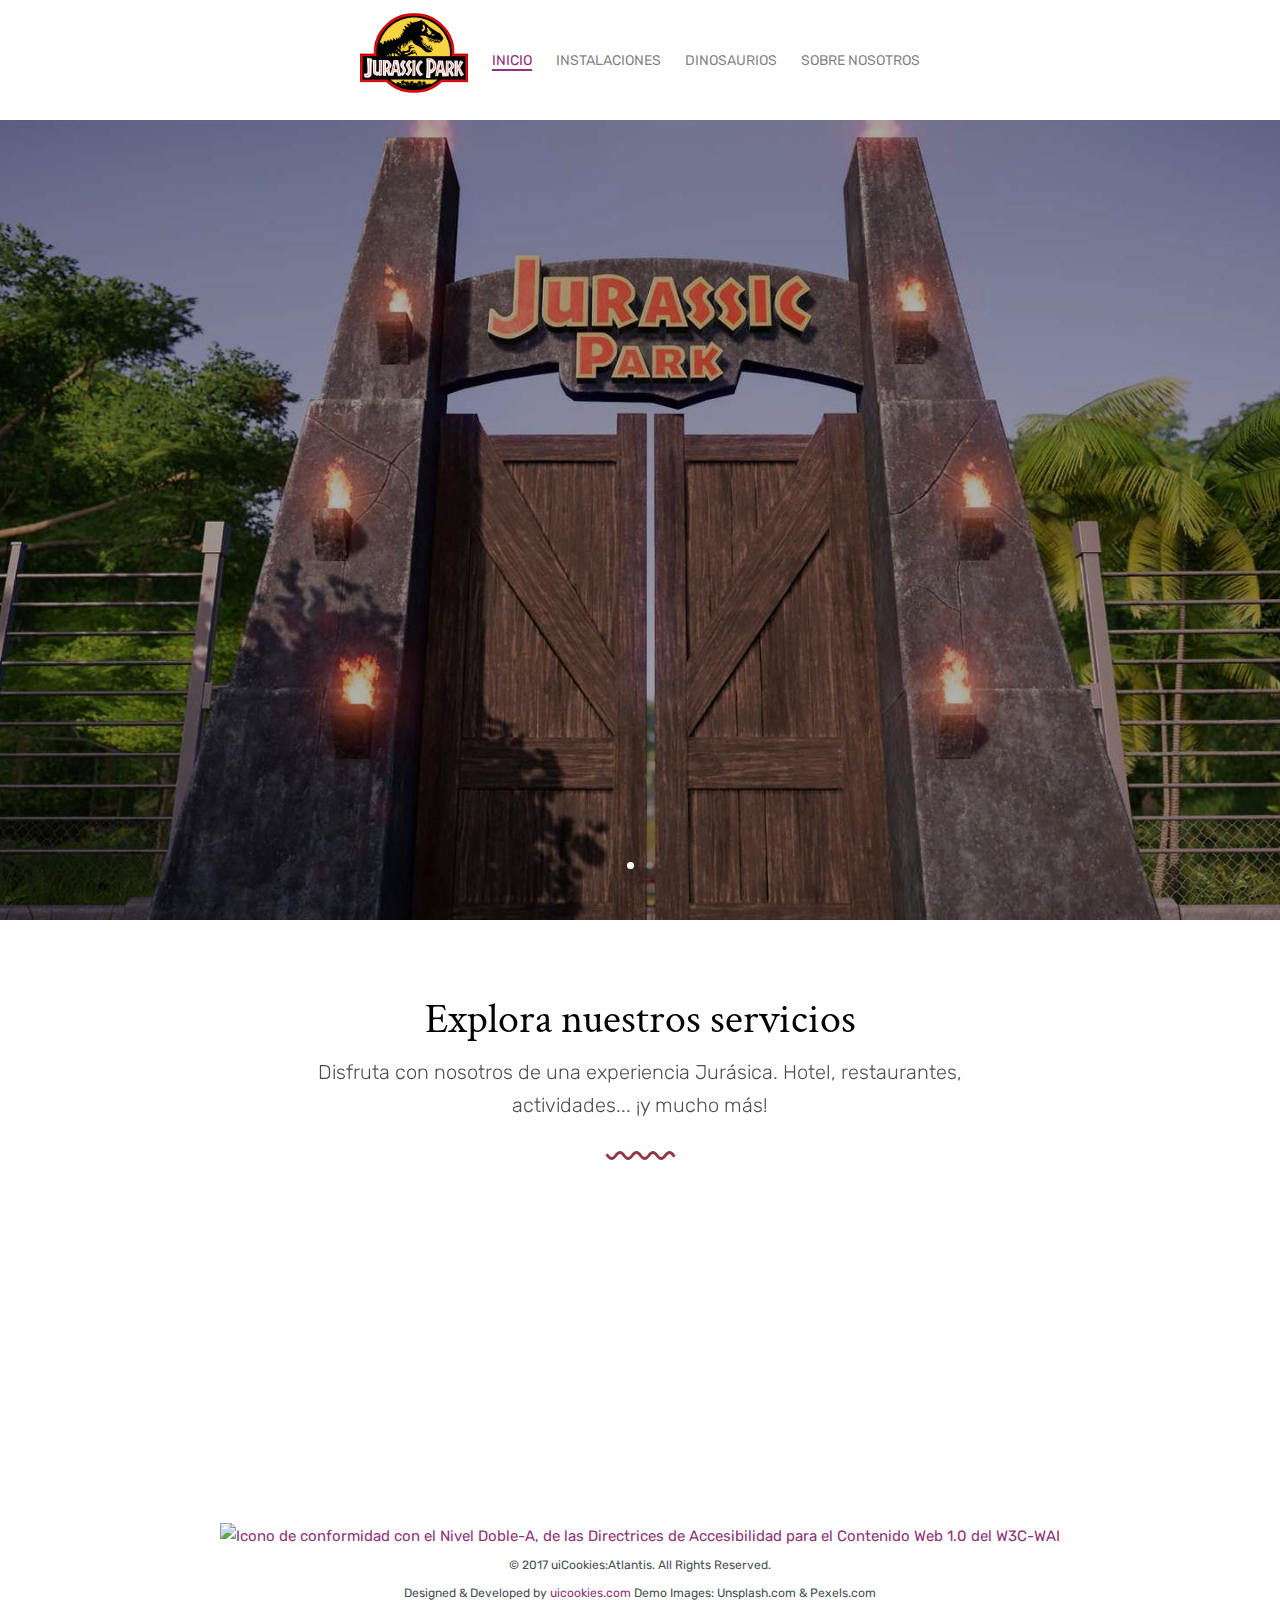
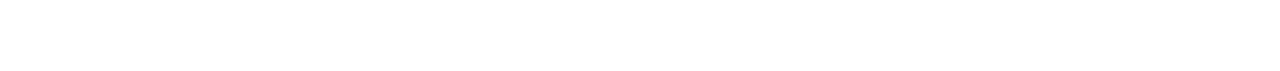
==== commit 743bf182: "WCAG AA logo footer" ====
--- a/src/index.html
+++ b/src/index.html
@@ -16,12 +16,15 @@
       <script src="js/vendor/respond.min.js"></script>
     <![endif]-->
   </head>
+
+
   <body>
 
   <!-- START: header -->
   <header role="banner" class="probootstrap-header">
     <!-- <div class="container"> -->
     <div class="row">
+        <!-- TEN CUIDADO AMIGO LOGO QUE LO MISMO TE VAS A TOMAR POR CULO -->
         <img src="img/logo.png" class="probootstrap-logo visible-xs" height="40" alt="Logotipo de Jurassic Park">
         
         <a href="#" class="probootstrap-burger-menu visible-xs"><i>Menú</i></a>
@@ -48,7 +51,7 @@
             <div class="row">
               <div class="col-md-10 col-md-offset-1">
                 <div class="probootstrap-slider-text text-center">
-                  <p><img src="img/curve_white.svg" class="seperator probootstrap-animate" alt="Free HTML5 Bootstrap Template"></p>
+                  <p><img src="img/curve_white.svg" class="seperator probootstrap-animate" alt=""></p>
                   <h1 class="probootstrap-heading probootstrap-animate">¡Os damos la bienvenida a Jurassic Park!</h1>
                   <div class="probootstrap-animate probootstrap-sub-wrap">En lo más profundo de la Isla Nublar podréis admirar las maravillas que nos brinda la naturaleza de un pasado muy lejano... ¿o quizá no tanto?</div>
                 </div>
@@ -61,7 +64,7 @@
             <div class="row">
               <div class="col-md-10 col-md-offset-1">
                 <div class="probootstrap-slider-text text-center">
-                  <p><img src="img/curve_white.svg" class="seperator probootstrap-animate" alt="Free HTML5 Bootstrap Template"></p>
+                  <p><img src="img/curve_white.svg" class="seperator probootstrap-animate" alt=""></p>
                   <h1 class="probootstrap-heading probootstrap-animate">Disfruta de una experiencia inolvidable</h1>
                   <div class="probootstrap-animate probootstrap-sub-wrap">No solo tenemos dinosaurios. ¡El resto de la isla es también algo que sin duda gozarás!</div>
                 </div>
@@ -79,14 +82,14 @@
         <div class="col-md-8 col-md-offset-2 probootstrap-section-heading text-center">
           <h2>Explora nuestros servicios</h2>
           <p class="lead">Disfruta con nosotros de una experiencia Jurásica. Hotel, restaurantes, actividades... ¡y mucho más!</p>
-          <p><img src="img/curve.svg" class="svg" alt="Free HTML5 Bootstrap Template"></p>
+          <p><img src="img/curve.svg" class="svg" alt=""></p>
         </div>
       </div>
       <div class="row">
         <div class="col-md-4">
           <div class="service left-icon probootstrap-animate">
             <div class="icon">
-              <img src="img/flaticon/svg/001-building.svg" class="svg" alt="Free HTML5 Bootstrap Template by uicookies.com">
+              <img src="img/flaticon/svg/001-building.svg" class="svg" alt="Icono de un hotel">
             </div>
             <div class="text">
               <h3>Hotel 5 estrellas</h3>
@@ -97,7 +100,7 @@
         <div class="col-md-4">
           <div class="service left-icon probootstrap-animate">
             <div class="icon">
-              <img src="img/flaticon/svg/003-restaurant.svg" class="svg" alt="Free HTML5 Bootstrap Template by uicookies.com">
+              <img src="img/flaticon/svg/003-restaurant.svg" class="svg" alt="Icono de un plato de comida">
             </div>
             <div class="text">
               <h3>Restaurantes</h3>
@@ -108,7 +111,7 @@
         <div class="col-md-4">
           <div class="service left-icon probootstrap-animate">
             <div class="icon">
-              <img src="img/flaticon/svg/004-parking.svg" class="svg" alt="Free HTML5 Bootstrap Template by uicookies.com">
+              <img src="img/flaticon/svg/004-parking.svg" class="svg" alt="Icono de un coche">
             </div>
             <div class="text">
               <h3>Comunicaciones</h3>
@@ -125,6 +128,9 @@
     <div class="container">
       <div class="row mt40">
         <div class="col-md-12 text-center">
+          <a href="http://www.w3.org/WAI/WCAG1AA-Conformance" title="Explicación del Nivel Doble-A de Conformidad">
+            <img height="32" width="88" src="http://www.w3.org/WAI/wcag1AA" alt="Icono de conformidad con el Nivel Doble-A, de las Directrices de Accesibilidad para el Contenido Web 1.0 del W3C-WAI">
+          </a>
           <p>
             <small>
               &copy; 2017 uiCookies:Atlantis</a>. All Rights Reserved. <br> 
--- a/src/css/style.css
+++ b/src/css/style.css
@@ -44,7 +44,7 @@
 }
 
 h1, h2, h3, h4 {
-  margin: 1.414em 0 0.5em;
+  margin: 0.35em 0 0.5em;
   font-weight: inherit;
   line-height: 1.2;
   font-weight: 300;
@@ -209,7 +209,7 @@
 .probootstrap-mobile-menu-active .probootstrap-nav .extra-text h5 {
   text-transform: uppercase;
   letter-spacing: .1em;
-  color: rgba(255, 255, 255, 0.5);
+  color: rgba(200, 200, 200);
 }
 
 .probootstrap-mobile-menu-active.show .probootstrap-nav {
@@ -928,6 +928,13 @@
   margin-bottom: 30px;
 }
 
+.probootstrap-room h2 {
+  font-size: 35px;
+  line-height: 24px;
+  margin-bottom: 15px;
+  margin-top: 0;
+}
+
 .probootstrap-room h3 {
   font-size: 26px;
   line-height: 24px;
@@ -936,7 +943,7 @@
 }
 
 .probootstrap-room p {
-  color: #7a7a7a;
+  color: #595959;
 }
 
 .probootstrap-room p strong {
@@ -950,8 +957,7 @@
 
 .probootstrap-room .text {
   padding: 20px;
-  border: 1px solid #e0e0e0;
-  border-top: none;
+  border: 1px solid #595959;
 }
 
 .probootstrap-room.fade {
@@ -1668,6 +1674,26 @@
 
 .lead {
   font-size: 20px;
+}
+
+.overlay2{
+  content: "";
+  background: rgba(0, 0, 0, 0.3);
+  position: absolute;
+  top: 0;
+  left: 0;
+  right: 0;
+  bottom: 0;
+  margin: 0;
+  padding: 0;
+  background-size: cover;
+  background-position: center center;
+  background-repeat: none;
+}
+
+.overlay2 img {
+  width: 100%;
+  display: block;
 }
 
 .flexslider {
